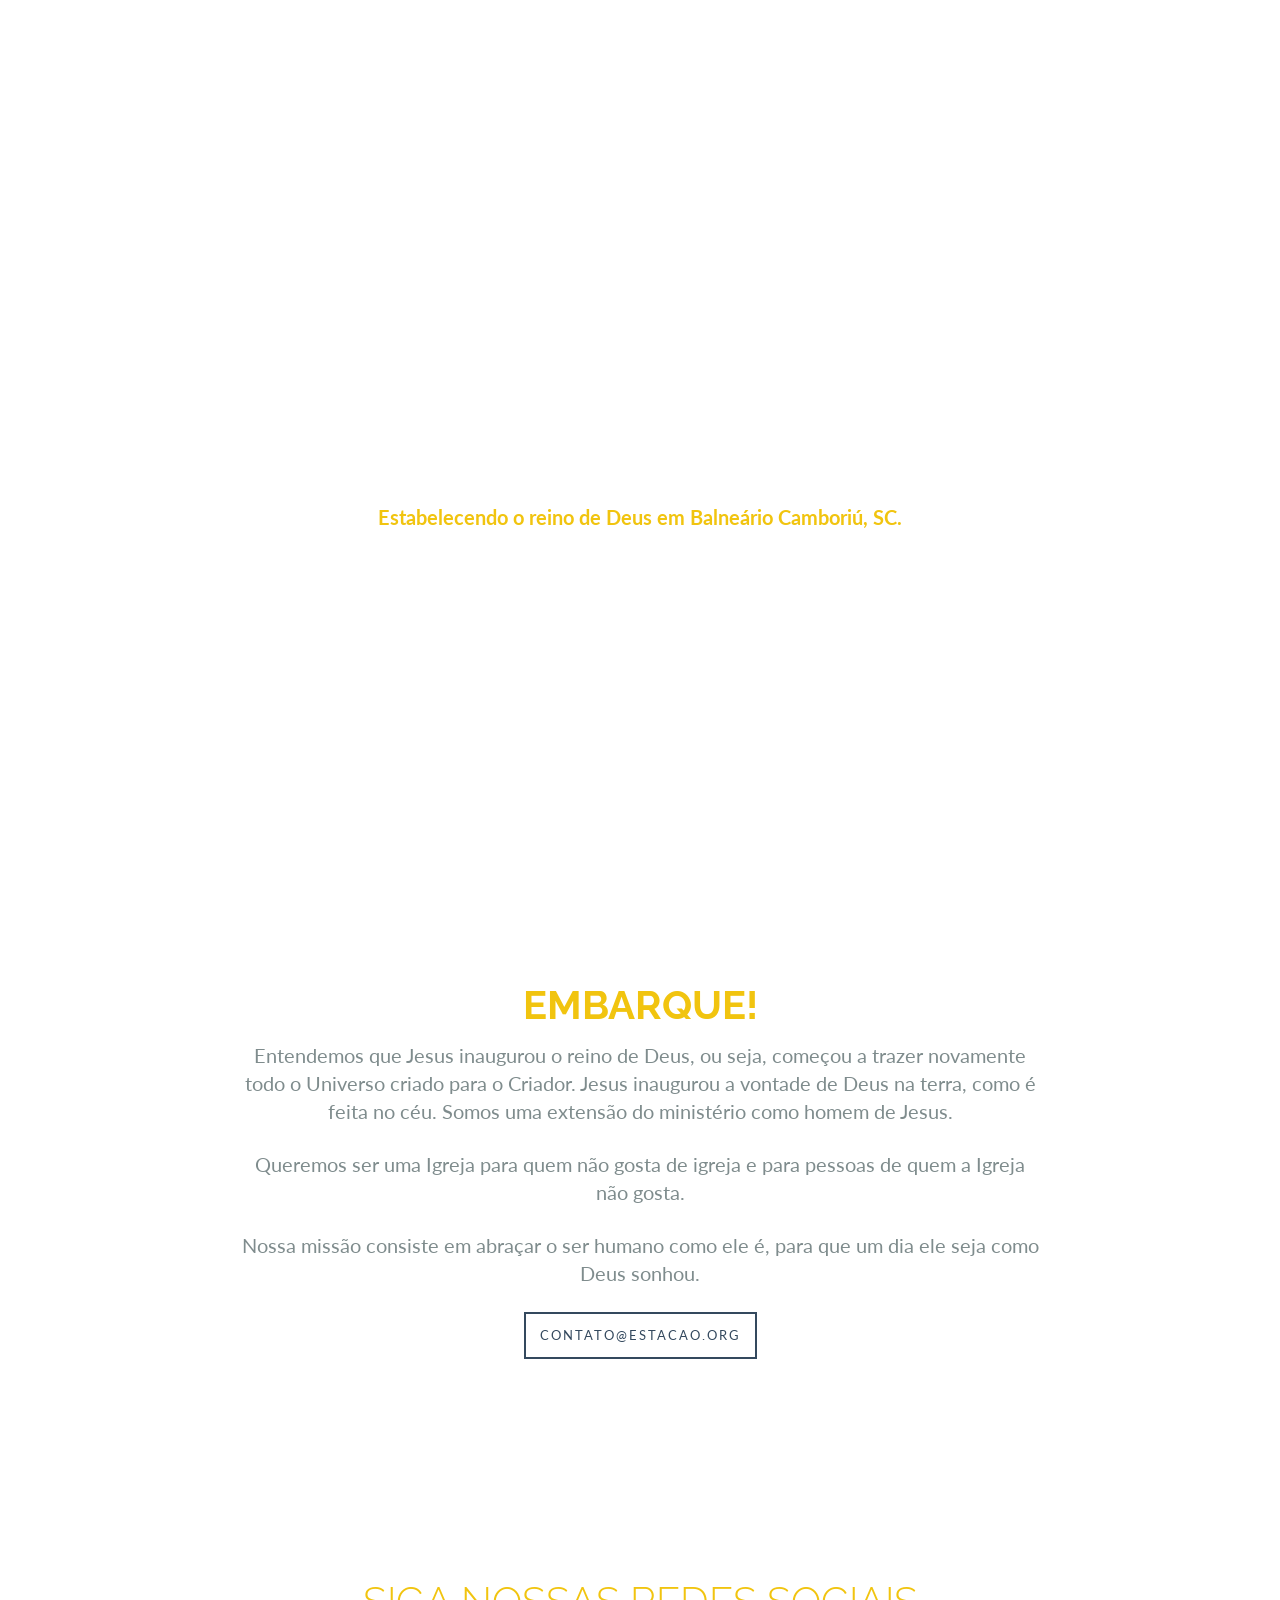
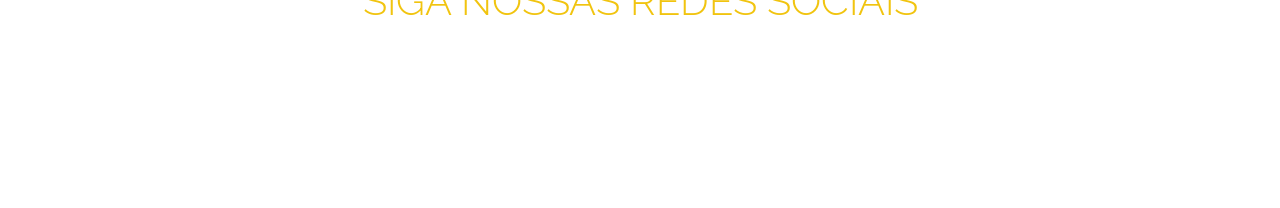
==== index.html @ 2dcd951d "Subindo o site que tem hoje" ====
<!DOCTYPE html>
<head>
    <meta charset="utf-8">
    <title>Estação Movimento Cristão</title>
    <meta name="author" content="Tihh Gonçalves, do Z.BRA Estúdio">
    <meta name="viewport" content="width=device-width, initial-scale=1, minimum-scale=1, maximum-scale=1">

 
    <link rel="stylesheet" href="css/normalize.css" media="all">
    <link rel="stylesheet" href="css/style.css" media="all">
    <link href='http://fonts.googleapis.com/css?family=Lato:300,400,700,900,300italic,400italic,700italic,900italic|Raleway:400,200,300,500,700,600,800,900' rel='stylesheet' type='text/css'>
    <link href="http://maxcdn.bootstrapcdn.com/font-awesome/4.2.0/css/font-awesome.min.css" rel="stylesheet">

    <script src="js/jquery-1.11.1.min.js"></script>
     <script src="js/device.min.js"></script> <!--OPTIONAL JQUERY PLUGIN-->
    <script src="js/jquery.mb.YTPlayer.js"></script>
    <script src="js/anchor.js"></script>
    <script src="js/custom.js"></script>
    
    <!-- favicon -->
    <link rel="icon" href="images/favicon/estacao_fav_16.png" sizes="16x16">
    <link rel="icon" href="images/favicon/estacao_fav_32.png" sizes="32x32">
    <link rel="icon" href="images/favicon/estacao_fav_48.png" sizes="48x48">
    <link rel="icon" href="images/favicon/estacao_fav_64.png" sizes="64x64">
    <link rel="icon" href="images/favicon/estacao_fav_128.png" sizes="128x128">
    <link rel="icon" href="images/favicon/estacao_fav_144.png" sizes="144x144">    
    
    
 <!--<meta name="robots" content="noindex,follow" />-->
</head>

<body>
    
    <section class="big-background">
        <a id="bgndVideo" class="player" data-property="{videoURL:'https://www.youtube.com/watch?v=hf0OmNTeUu4',containment:'body',autoPlay:true, mute:true, startAt:0, opacity:1}"></a>
        
        <div class="pattern"></div> 
            <div class="big-background-container">
            		<img src="images/logo.png" width="309" height="175" id="logo">
                    <!--<h1 class="big-background-title">YOUTUBE</h1>
                    <div class="divider"></div>-->
                    <h1 id="colorize">Estabelecendo o reino de Deus em Balneário Camboriú, SC.</h1>
                    <a href="#about" class="big-background-btn">Saiba mais</a>
            </div>                                                    
    </section>
    

   
    <div class="wrapper">

    <section class="about-section" id="about">
     
                <div class="about-section-container">
                    <h2 class="about-section-title">Embarque!</h2>
                    <p>Entendemos que Jesus inaugurou o reino de Deus, ou seja, começou a trazer novamente todo o Universo criado para o Criador. Jesus inaugurou a vontade de Deus na terra, como é feita no céu. Somos uma extensão do ministério como homem de Jesus.</p>
                    
                    <p>Queremos ser uma Igreja para quem não gosta de igreja e para pessoas de quem a Igreja não gosta.</p>
                    
                    <p>Nossa missão consiste em abraçar o ser humano como ele é, para que um dia ele seja como Deus sonhou.</p>
                    
                    
                    <a href="mailto:contato@estacao.org" title="Escreva pra gente!" target="_blank" class="about-section-btn">contato@estacao.org</a>
                </div>

    </section>
            

     <section class="small-background-section">
     <div class="pattern"></div>
                    <div class="small-background-container">
                        <h2 class="small-background-title"><span>Siga nossas Redes Sociais</span></h2>
                         <ul class="socials">
                        <li><a href="https://www.facebook.com/estacao.org" target="_blank"><i class="fa fa-facebook-square fa-3x"></i></a></li>
                        <li><a href="https://twitter.com/estacaoorg" target="_blank"><i class="fa fa-twitter-square fa-3x"></i></a></li>
                        <!--<li><a href="https://plus.google.com/+Designmodo" target="_blank"><i class="fa fa-google-plus-square fa-3x"></i></a></li>-->

                        </ul>
                    </div>
    </section>

</div>
    
</body>
</html>

<script>
  (function(i,s,o,g,r,a,m){i['GoogleAnalyticsObject']=r;i[r]=i[r]||function(){
  (i[r].q=i[r].q||[]).push(arguments)},i[r].l=1*new Date();a=s.createElement(o),
  m=s.getElementsByTagName(o)[0];a.async=1;a.src=g;m.parentNode.insertBefore(a,m)
  })(window,document,'script','//www.google-analytics.com/analytics.js','ga');

  ga('create', 'UA-50561333-1', 'auto');
  ga('send', 'pageview');

</script>
---- css/style.css ----
/*
Tutorial Name: Modernize Your Site: Building a YouTube Video Background 
Author: Samuel Dalusung
*/


/* GENERAL STYLES
================================================== */
html {
    height:100%
}

body {
    font:15px/23px 'Raleway',sans-serif;
    margin:0;
    padding:0;
    height:100%;
    width:100%;
    -webkit-font-smoothing:antialiased;
    -webkit-text-size-adjust:100%;
}


p {
    font-size:20px;
    line-height:140%;
    text-align:center;
	
	max-width: 800px;
	margin:25px auto;
}


ul li {
    display:inline-block;
    list-style:none;
    padding-right: 10px;
}

.wrapper {
    z-index:600;
    position:relative
}

.pattern {
    background-image:url(../images/pattern.png);
    background-repeat: repeat;
    background-attachment:scroll;
    width:100%;
    height:100%;
    position:absolute;
    top:0;
    left:0;
	
	min-height: 325px!important; /* um mínimo, pra aparecer */
}

.divider {
    background-image:url(../images/divider.png);
    display:block;
    width:300px;
    height:35px;
    margin:10px auto
}


#colorize {
    color:#f1c40f;
    font-family:'Lato',sans-serif;
    font-size:20px;
	padding: 25px 0;
}



/* BIG VIDEO BACKGROUND
================================================== */
.big-background {
    z-index:550;
    text-align:center;
    height:100%;
    min-height:100%;
    position:relative;
    overflow:hidden
}

.big-background .big-background-container {
    width:830px;
    max-width:100%;
    display:inline-block;
    position:absolute;
    top:50%;
    left:50%;
    -webkit-transform:translate(-50%,-50%);
    -moz-transform:translate(-50%,-50%);
    -ms-transform:translate(-50%,-50%);
    -o-transform:translate(-50%,-50%);
    transform:translate(-50%,-50%)
}

.big-background-title {
    font-family:'Raleway',sans-serif;
    font-size:78px;
    color:#fff;
    font-weight:300;
    text-transform:uppercase;
    text-align:center;
    margin-bottom:22px;
    padding-top:20px;
    display:inline-block;
    background-attachment:scroll;
    background-repeat:repeat-x;
    background-position:top center
}

a.big-background-btn {
    font-family:'Lato',sans-serif;
    font-size:11px;
    text-transform:uppercase;
    text-decoration:none;
    color:#fff;
    background:transparent;
    border:2px solid #fff;
    padding:10px 14px;
    cursor:pointer;
    letter-spacing:2px;
    text-align:center;
    display:inline-block;
    -webkit-transition:.4s background ease;
    -moz-transition:.4s background ease;
    -o-transition:.4s background ease;
    transition:.4s background ease;
}

.big-background-btn:hover {
    color:#fff;
    background:rgba(255,255,255,0.20)
}

.big-background-default-image {
    background:url(../images/sunset.jpg);
    background-repeat:no-repeat;
    background-position:center center;
    background-size:cover;
    width:100%;
    height:100%;
    z-index:0;
    backface-visibility:hidden
}



/* ABOUT SECTION
================================================== */
.about-section {
    font-family:'Lato',sans-serif;
    color:#7f8c8d;
    background:#fff;
    padding:60px 20px
}

.about-section-container {
    text-align:center;
    padding-bottom:50px
}

.about-section-title {
    font-family:'Raleway',sans-serif;
    font-size:40px;
    background:#fff;
    color:#f1c40f; /* #3d566e; */
    padding:0 35px;
    margin-bottom:22px;
    background-attachment:scroll;
    background-repeat:repeat-x;
    background-position:center center;
    text-transform:uppercase
}



a.about-section-btn {
    font-family:'Lato',sans-serif;
    font-size:13px;
    text-transform:uppercase;
    text-decoration:none;
    color:#34495e;
    background:transparent;
    border:2px solid #34495e;
    padding:10px 14px;
    cursor:pointer;
    letter-spacing:2px;
    text-align:center;
    display:inline-block;
    -webkit-transition:.4s background ease;
    -moz-transition:.4s background ease;
    -o-transition:.4s background ease;
    transition:.4s background ease;
}

.about-section-btn:hover {
    color:#fff;
    background: #34495e;
}



/* SMALL VIDEO BACKGROUND 
================================================== */
.small-background-section {
    font-family:'Raleway',sans-serif;
    padding:100px 0;
    position:relative;
    width:100%;
    overflow:hidden
}

.small-background-container {
    position:relative;
    text-align:center
}

.small-background-title {
    font-size:40px;
    color:#f1c40f;
    font-weight:300;
    z-index:10;
    display:inline-block;
    text-transform:uppercase;
    margin-bottom:20px;
    margin-top: 20px;
    position:relative;
    background-attachment:scroll;
    background-repeat:repeat-x;
    background-position:top center
}



/* SOCIALS
================================================== */
.socials a {
    color:#fff
}

.socials a:hover {
    color:#bdc3c7
}




/* MEDIA QUERIES
================================================== */

@media screen and (max-width: 768px) {
.about-section-title {
    line-height:1
}
}

@media screen and (max-width: 480px) {
.big-background-title {
    font-size:58px
}

.small-background-title {
    line-height:1
}

/*.player{ display: none;}  -> If you want to remove the video bg on a specific viewport w/o plugin*/
}

@media screen and (max-width: 360px) {
.big-background-title,#colorize {
    line-height:27px;
	padding: 5px 0;
}
}

@media screen and (max-width: 320px) {
.small-background-title {
    font-size:30px
}
}


#logo{
	max-width: 80%;
	height:auto;
}

@media screen and (max-height: 350px) {
	#logo{
	max-width: 50%!important;
	height:auto;
	}
}
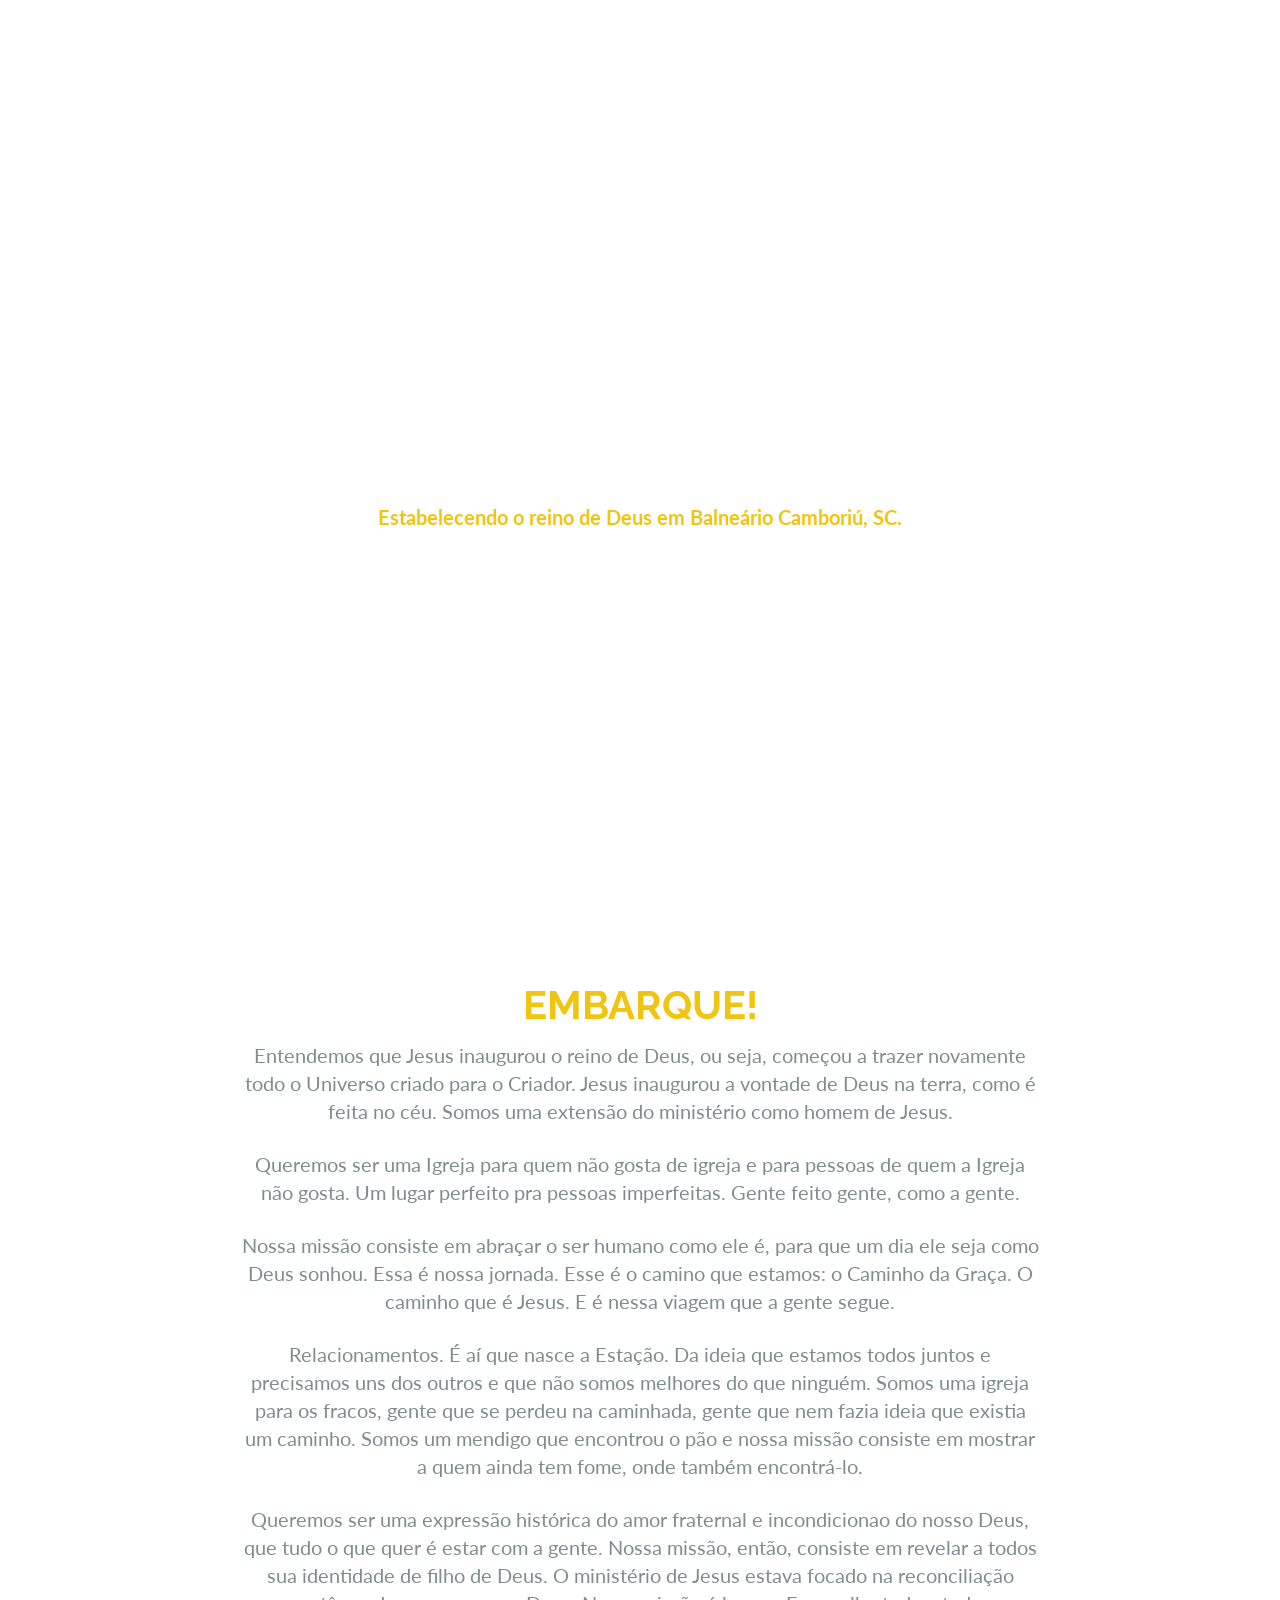
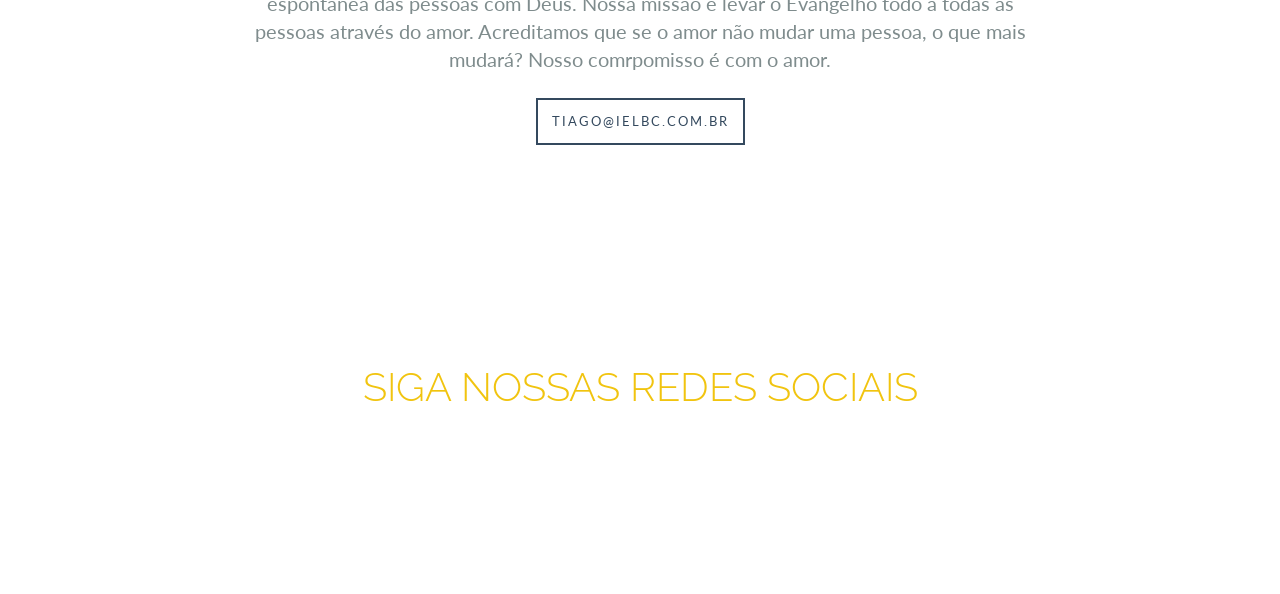
==== commit baa7e360: "Atualização na descrição" ====
--- a/index.html
+++ b/index.html
@@ -54,12 +54,25 @@
                     <h2 class="about-section-title">Embarque!</h2>
                     <p>Entendemos que Jesus inaugurou o reino de Deus, ou seja, começou a trazer novamente todo o Universo criado para o Criador. Jesus inaugurou a vontade de Deus na terra, como é feita no céu. Somos uma extensão do ministério como homem de Jesus.</p>
                     
-                    <p>Queremos ser uma Igreja para quem não gosta de igreja e para pessoas de quem a Igreja não gosta.</p>
+                    <p>Queremos ser uma Igreja para quem não gosta de igreja e para pessoas de quem a Igreja não gosta.
+                        Um lugar perfeito pra pessoas imperfeitas. Gente feito gente, como a gente.</p>
+
                     
-                    <p>Nossa missão consiste em abraçar o ser humano como ele é, para que um dia ele seja como Deus sonhou.</p>
-                    
-                    
-                    <a href="mailto:contato@estacao.org" title="Escreva pra gente!" target="_blank" class="about-section-btn">contato@estacao.org</a>
+                    <p>Nossa missão consiste em abraçar o ser humano como ele é, para que um dia ele seja como Deus sonhou.
+                        Essa é nossa jornada. Esse é o camino que estamos: o Caminho da Graça. O caminho que é Jesus. E é nessa viagem que a gente segue.</p>
+
+                    <p>Relacionamentos. É aí que nasce a Estação. Da ideia que estamos todos juntos e precisamos uns dos outros e que não somos melhores do que ninguém.
+
+                        Somos uma igreja para os fracos, gente que se perdeu na caminhada, gente que nem fazia ideia que existia um caminho.
+                        Somos um mendigo que encontrou o pão e nossa missão consiste em mostrar a quem ainda tem fome, onde também encontrá-lo.</p>
+                    <p>Queremos ser uma expressão histórica do amor fraternal e incondicionao do nosso Deus, que tudo o que quer é estar com a gente.
+                    Nossa missão, então, consiste em revelar a todos sua identidade de filho de Deus.
+                        O ministério de Jesus estava focado na reconciliação espontânea das pessoas com Deus. Nossa missão é levar o Evangelho todo a todas as pessoas através do amor.
+                    Acreditamos que se o amor não mudar uma pessoa, o que mais mudará? Nosso comrpomisso é com o amor.</p>
+
+
+
+                    <a href="mailto:tiago@ielbc.com.br" title="Escreva pra gente!" target="_blank" class="about-section-btn">tiago@ielbc.com.br</a>
                 </div>
 
     </section>
@@ -70,8 +83,8 @@
                     <div class="small-background-container">
                         <h2 class="small-background-title"><span>Siga nossas Redes Sociais</span></h2>
                          <ul class="socials">
-                        <li><a href="https://www.facebook.com/estacao.org" target="_blank"><i class="fa fa-facebook-square fa-3x"></i></a></li>
-                        <li><a href="https://twitter.com/estacaoorg" target="_blank"><i class="fa fa-twitter-square fa-3x"></i></a></li>
+                        <li><a href="https://www.facebook.com/IELBC" target="_blank"><i class="fa fa-facebook-square fa-3x"></i></a></li>
+                        <li><a href="https://www.youtube.com/channel/UCMm7xbsbjDExoxNG9f-enCg" target="_blank"><i class="fa fa-youtube-square fa-3x"></i></a></li>
                         <!--<li><a href="https://plus.google.com/+Designmodo" target="_blank"><i class="fa fa-google-plus-square fa-3x"></i></a></li>-->
 
                         </ul>
@@ -83,13 +96,14 @@
 </body>
 </html>
 
+<!-- Google Analitcys estacao.ielbc.com.br -->
 <script>
-  (function(i,s,o,g,r,a,m){i['GoogleAnalyticsObject']=r;i[r]=i[r]||function(){
-  (i[r].q=i[r].q||[]).push(arguments)},i[r].l=1*new Date();a=s.createElement(o),
-  m=s.getElementsByTagName(o)[0];a.async=1;a.src=g;m.parentNode.insertBefore(a,m)
-  })(window,document,'script','//www.google-analytics.com/analytics.js','ga');
+    (function(i,s,o,g,r,a,m){i['GoogleAnalyticsObject']=r;i[r]=i[r]||function(){
+                (i[r].q=i[r].q||[]).push(arguments)},i[r].l=1*new Date();a=s.createElement(o),
+            m=s.getElementsByTagName(o)[0];a.async=1;a.src=g;m.parentNode.insertBefore(a,m)
+    })(window,document,'script','https://www.google-analytics.com/analytics.js','ga');
 
-  ga('create', 'UA-50561333-1', 'auto');
-  ga('send', 'pageview');
+    ga('create', 'UA-50561333-1', 'auto');
+    ga('send', 'pageview');
 
-</script>+</script>
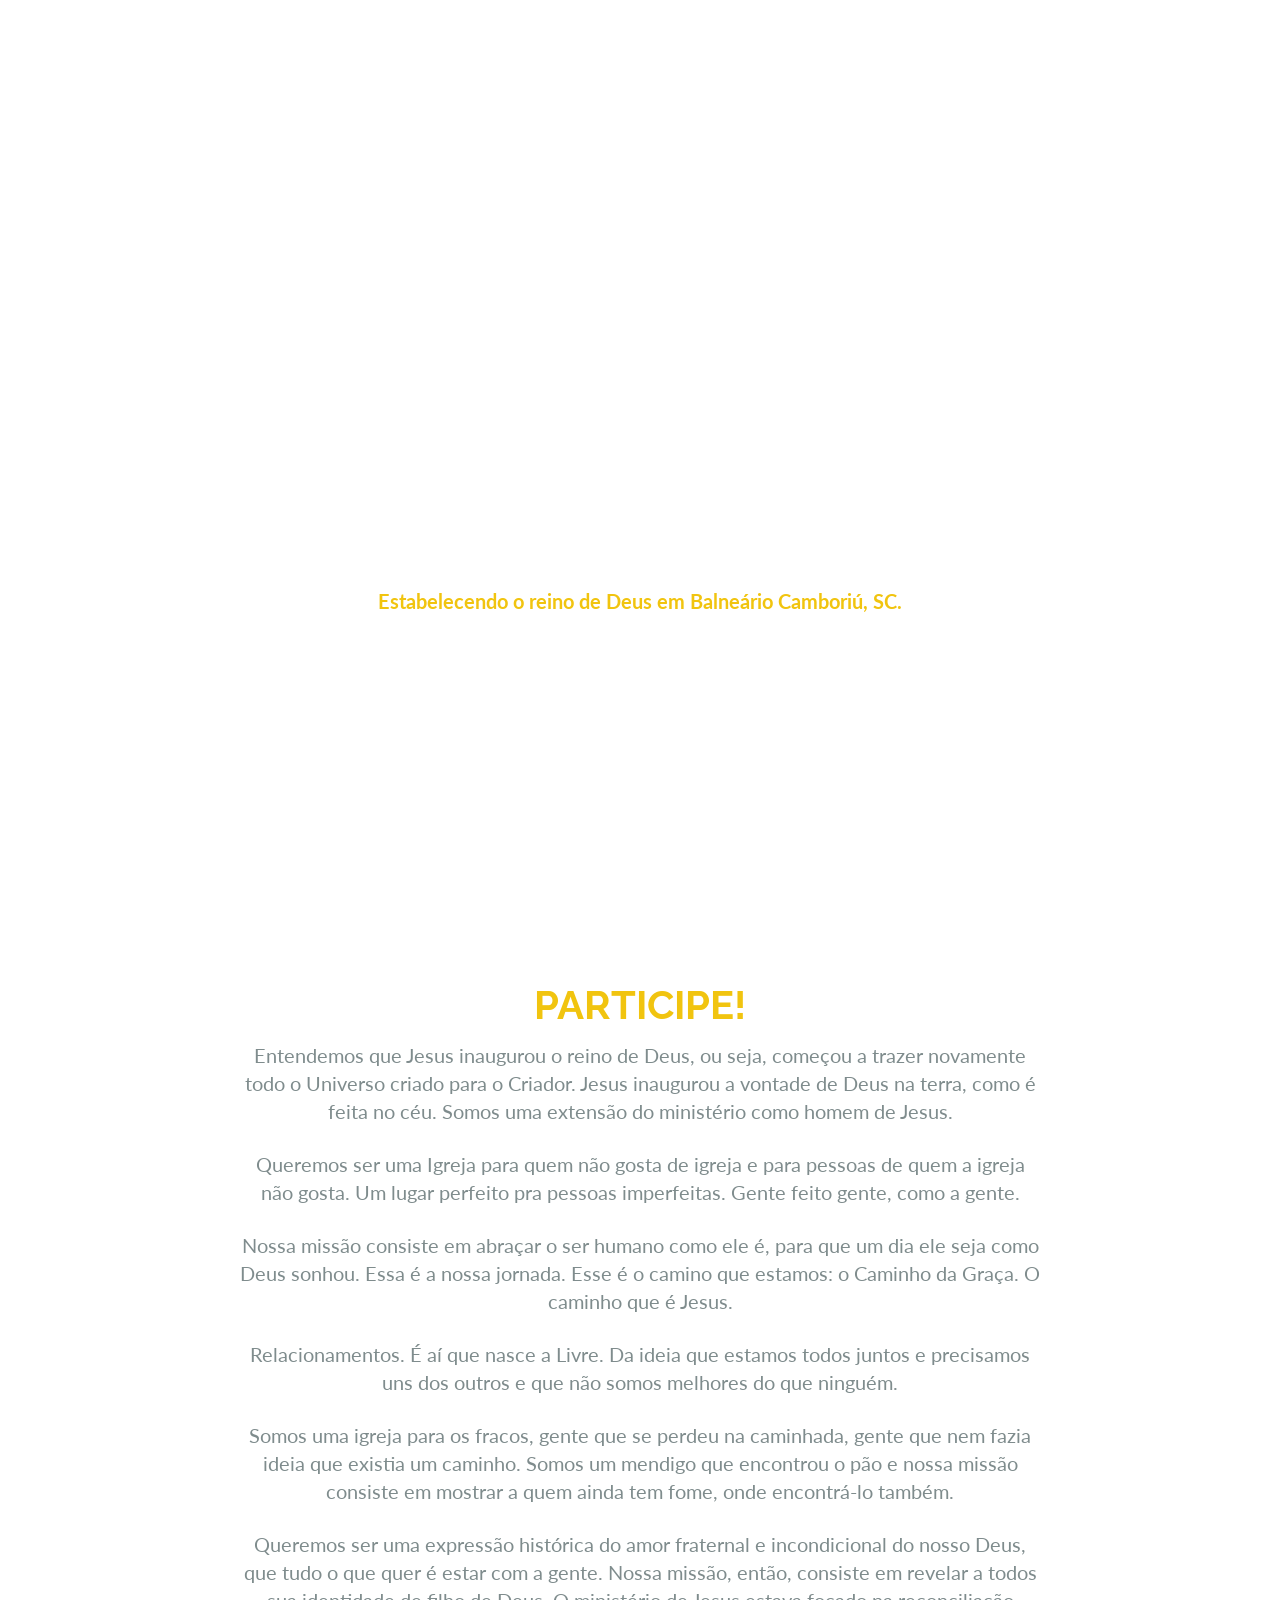
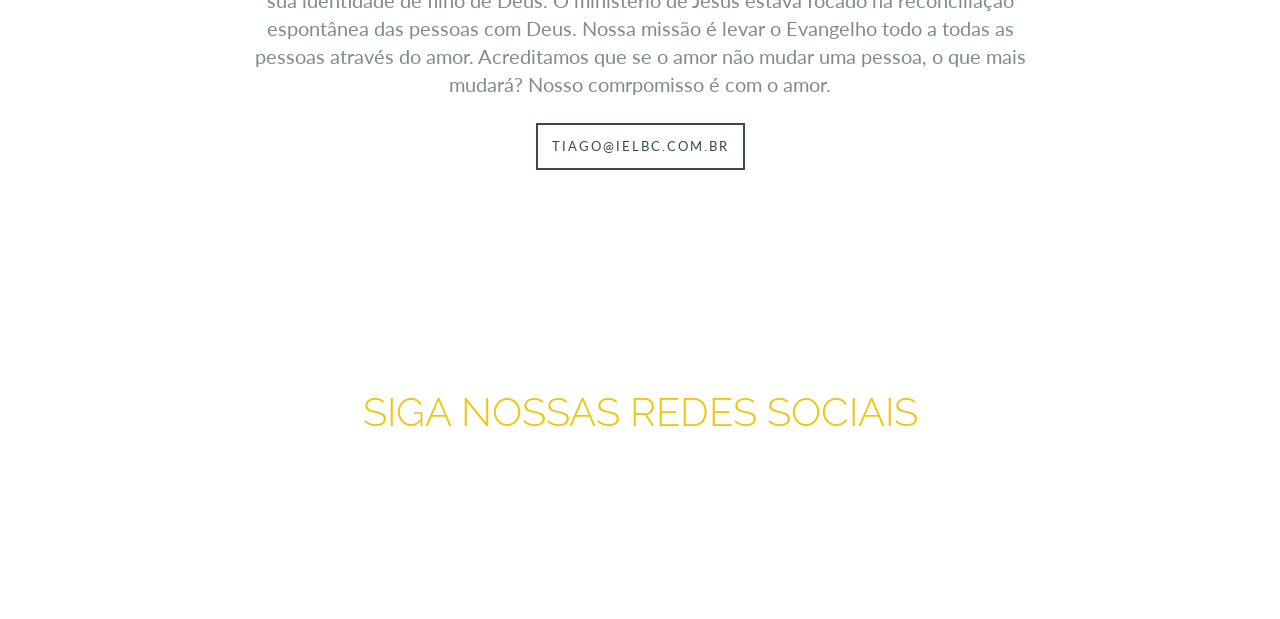
==== commit c35f61b1: "Mudando de Estação -> Livre" ====
--- a/index.html
+++ b/index.html
@@ -51,21 +51,21 @@
     <section class="about-section" id="about">
      
                 <div class="about-section-container">
-                    <h2 class="about-section-title">Embarque!</h2>
+                    <h2 class="about-section-title">Participe!</h2>
                     <p>Entendemos que Jesus inaugurou o reino de Deus, ou seja, começou a trazer novamente todo o Universo criado para o Criador. Jesus inaugurou a vontade de Deus na terra, como é feita no céu. Somos uma extensão do ministério como homem de Jesus.</p>
                     
-                    <p>Queremos ser uma Igreja para quem não gosta de igreja e para pessoas de quem a Igreja não gosta.
+                    <p>Queremos ser uma Igreja para quem não gosta de igreja e para pessoas de quem a igreja não gosta.
                         Um lugar perfeito pra pessoas imperfeitas. Gente feito gente, como a gente.</p>
 
                     
                     <p>Nossa missão consiste em abraçar o ser humano como ele é, para que um dia ele seja como Deus sonhou.
-                        Essa é nossa jornada. Esse é o camino que estamos: o Caminho da Graça. O caminho que é Jesus. E é nessa viagem que a gente segue.</p>
+                        Essa é a nossa jornada. Esse é o camino que estamos: o Caminho da Graça. O caminho que é Jesus.</p>
 
-                    <p>Relacionamentos. É aí que nasce a Estação. Da ideia que estamos todos juntos e precisamos uns dos outros e que não somos melhores do que ninguém.
+                    <p>Relacionamentos. É aí que nasce a Livre. Da ideia que estamos todos juntos e precisamos uns dos outros e que não somos melhores do que ninguém.</p>
 
-                        Somos uma igreja para os fracos, gente que se perdeu na caminhada, gente que nem fazia ideia que existia um caminho.
-                        Somos um mendigo que encontrou o pão e nossa missão consiste em mostrar a quem ainda tem fome, onde também encontrá-lo.</p>
-                    <p>Queremos ser uma expressão histórica do amor fraternal e incondicionao do nosso Deus, que tudo o que quer é estar com a gente.
+                        <p>Somos uma igreja para os fracos, gente que se perdeu na caminhada, gente que nem fazia ideia que existia um caminho.
+                        Somos um mendigo que encontrou o pão e nossa missão consiste em mostrar a quem ainda tem fome, onde encontrá-lo também.</p>
+                    <p>Queremos ser uma expressão histórica do amor fraternal e incondicional do nosso Deus, que tudo o que quer é estar com a gente.
                     Nossa missão, então, consiste em revelar a todos sua identidade de filho de Deus.
                         O ministério de Jesus estava focado na reconciliação espontânea das pessoas com Deus. Nossa missão é levar o Evangelho todo a todas as pessoas através do amor.
                     Acreditamos que se o amor não mudar uma pessoa, o que mais mudará? Nosso comrpomisso é com o amor.</p>
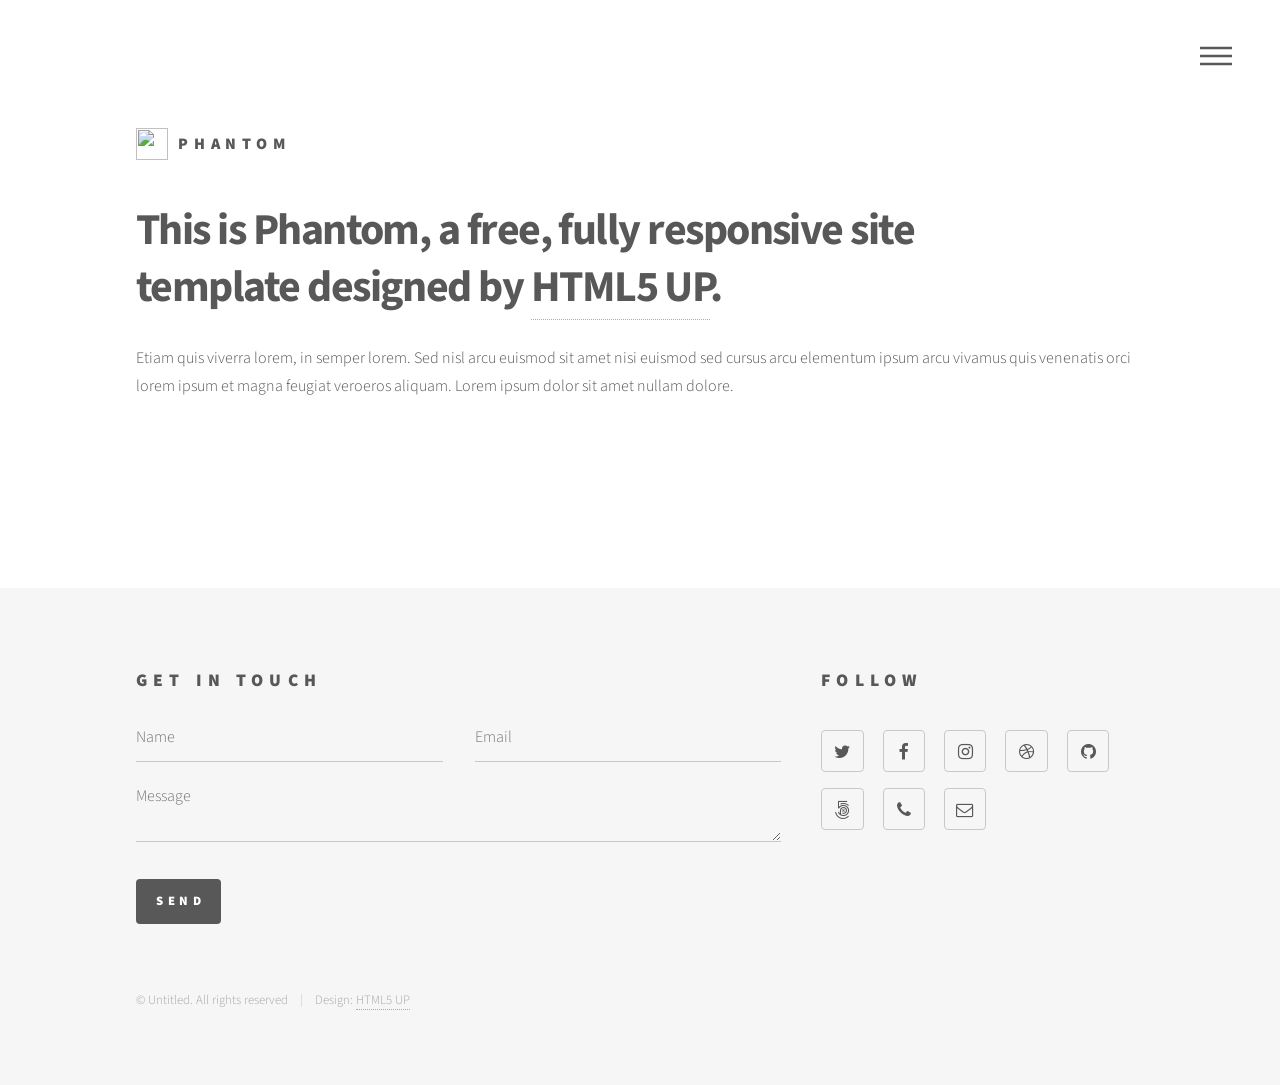
==== commit f397736a: "Template sem alterações" ====
--- a/index.html
+++ b/index.html
@@ -1,109 +1,246 @@
-<!DOCTYPE html>
-<head>
-    <meta charset="utf-8">
-    <title>Estação Movimento Cristão</title>
-    <meta name="author" content="Tihh Gonçalves, do Z.BRA Estúdio">
-    <meta name="viewport" content="width=device-width, initial-scale=1, minimum-scale=1, maximum-scale=1">
-
- 
-    <link rel="stylesheet" href="css/normalize.css" media="all">
-    <link rel="stylesheet" href="css/style.css" media="all">
-    <link href='http://fonts.googleapis.com/css?family=Lato:300,400,700,900,300italic,400italic,700italic,900italic|Raleway:400,200,300,500,700,600,800,900' rel='stylesheet' type='text/css'>
-    <link href="http://maxcdn.bootstrapcdn.com/font-awesome/4.2.0/css/font-awesome.min.css" rel="stylesheet">
-
-    <script src="js/jquery-1.11.1.min.js"></script>
-     <script src="js/device.min.js"></script> <!--OPTIONAL JQUERY PLUGIN-->
-    <script src="js/jquery.mb.YTPlayer.js"></script>
-    <script src="js/anchor.js"></script>
-    <script src="js/custom.js"></script>
-    
-    <!-- favicon -->
-    <link rel="icon" href="images/favicon/estacao_fav_16.png" sizes="16x16">
-    <link rel="icon" href="images/favicon/estacao_fav_32.png" sizes="32x32">
-    <link rel="icon" href="images/favicon/estacao_fav_48.png" sizes="48x48">
-    <link rel="icon" href="images/favicon/estacao_fav_64.png" sizes="64x64">
-    <link rel="icon" href="images/favicon/estacao_fav_128.png" sizes="128x128">
-    <link rel="icon" href="images/favicon/estacao_fav_144.png" sizes="144x144">    
-    
-    
- <!--<meta name="robots" content="noindex,follow" />-->
-</head>
-
-<body>
-    
-    <section class="big-background">
-        <a id="bgndVideo" class="player" data-property="{videoURL:'https://www.youtube.com/watch?v=hf0OmNTeUu4',containment:'body',autoPlay:true, mute:true, startAt:0, opacity:1}"></a>
-        
-        <div class="pattern"></div> 
-            <div class="big-background-container">
-            		<img src="images/logo.png" width="309" height="175" id="logo">
-                    <!--<h1 class="big-background-title">YOUTUBE</h1>
-                    <div class="divider"></div>-->
-                    <h1 id="colorize">Estabelecendo o reino de Deus em Balneário Camboriú, SC.</h1>
-                    <a href="#about" class="big-background-btn">Saiba mais</a>
-            </div>                                                    
-    </section>
-    
-
-   
-    <div class="wrapper">
-
-    <section class="about-section" id="about">
-     
-                <div class="about-section-container">
-                    <h2 class="about-section-title">Participe!</h2>
-                    <p>Entendemos que Jesus inaugurou o reino de Deus, ou seja, começou a trazer novamente todo o Universo criado para o Criador. Jesus inaugurou a vontade de Deus na terra, como é feita no céu. Somos uma extensão do ministério como homem de Jesus.</p>
-                    
-                    <p>Queremos ser uma Igreja para quem não gosta de igreja e para pessoas de quem a igreja não gosta.
-                        Um lugar perfeito pra pessoas imperfeitas. Gente feito gente, como a gente.</p>
-
-                    
-                    <p>Nossa missão consiste em abraçar o ser humano como ele é, para que um dia ele seja como Deus sonhou.
-                        Essa é a nossa jornada. Esse é o camino que estamos: o Caminho da Graça. O caminho que é Jesus.</p>
-
-                    <p>Relacionamentos. É aí que nasce a Livre. Da ideia que estamos todos juntos e precisamos uns dos outros e que não somos melhores do que ninguém.</p>
-
-                        <p>Somos uma igreja para os fracos, gente que se perdeu na caminhada, gente que nem fazia ideia que existia um caminho.
-                        Somos um mendigo que encontrou o pão e nossa missão consiste em mostrar a quem ainda tem fome, onde encontrá-lo também.</p>
-                    <p>Queremos ser uma expressão histórica do amor fraternal e incondicional do nosso Deus, que tudo o que quer é estar com a gente.
-                    Nossa missão, então, consiste em revelar a todos sua identidade de filho de Deus.
-                        O ministério de Jesus estava focado na reconciliação espontânea das pessoas com Deus. Nossa missão é levar o Evangelho todo a todas as pessoas através do amor.
-                    Acreditamos que se o amor não mudar uma pessoa, o que mais mudará? Nosso comrpomisso é com o amor.</p>
-
-
-
-                    <a href="mailto:tiago@ielbc.com.br" title="Escreva pra gente!" target="_blank" class="about-section-btn">tiago@ielbc.com.br</a>
-                </div>
-
-    </section>
-            
-
-     <section class="small-background-section">
-     <div class="pattern"></div>
-                    <div class="small-background-container">
-                        <h2 class="small-background-title"><span>Siga nossas Redes Sociais</span></h2>
-                         <ul class="socials">
-                        <li><a href="https://www.facebook.com/IELBC" target="_blank"><i class="fa fa-facebook-square fa-3x"></i></a></li>
-                        <li><a href="https://www.youtube.com/channel/UCMm7xbsbjDExoxNG9f-enCg" target="_blank"><i class="fa fa-youtube-square fa-3x"></i></a></li>
-                        <!--<li><a href="https://plus.google.com/+Designmodo" target="_blank"><i class="fa fa-google-plus-square fa-3x"></i></a></li>-->
-
-                        </ul>
-                    </div>
-    </section>
-
-</div>
-    
-</body>
-</html>
-
-<!-- Google Analitcys estacao.ielbc.com.br -->
-<script>
-    (function(i,s,o,g,r,a,m){i['GoogleAnalyticsObject']=r;i[r]=i[r]||function(){
-                (i[r].q=i[r].q||[]).push(arguments)},i[r].l=1*new Date();a=s.createElement(o),
-            m=s.getElementsByTagName(o)[0];a.async=1;a.src=g;m.parentNode.insertBefore(a,m)
-    })(window,document,'script','https://www.google-analytics.com/analytics.js','ga');
-
-    ga('create', 'UA-50561333-1', 'auto');
-    ga('send', 'pageview');
-
-</script>
+<!DOCTYPE HTML>
+<!--
+	Phantom by HTML5 UP
+	html5up.net | @ajlkn
+	Free for personal and commercial use under the CCA 3.0 license (html5up.net/license)
+-->
+<html>
+	<head>
+		<title>Phantom by HTML5 UP</title>
+		<meta charset="utf-8" />
+		<meta name="viewport" content="width=device-width, initial-scale=1" />
+		<!--[if lte IE 8]><script src="assets/js/ie/html5shiv.js"></script><![endif]-->
+		<link rel="stylesheet" href="assets/css/main.css" />
+		<!--[if lte IE 9]><link rel="stylesheet" href="assets/css/ie9.css" /><![endif]-->
+		<!--[if lte IE 8]><link rel="stylesheet" href="assets/css/ie8.css" /><![endif]-->
+	</head>
+	<body>
+		<!-- Wrapper -->
+			<div id="wrapper">
+
+				<!-- Header -->
+					<header id="header">
+						<div class="inner">
+
+							<!-- Logo -->
+								<a href="index.html" class="logo">
+									<span class="symbol"><img src="images/logo.svg" alt="" /></span><span class="title">Phantom</span>
+								</a>
+
+							<!-- Nav -->
+								<nav>
+									<ul>
+										<li><a href="#menu">Menu</a></li>
+									</ul>
+								</nav>
+
+						</div>
+					</header>
+
+				<!-- Menu -->
+					<nav id="menu">
+						<h2>Menu</h2>
+						<ul>
+							<li><a href="index.html">Home</a></li>
+							<li><a href="generic.html">Ipsum veroeros</a></li>
+							<li><a href="generic.html">Tempus etiam</a></li>
+							<li><a href="generic.html">Consequat dolor</a></li>
+							<li><a href="elements.html">Elements</a></li>
+						</ul>
+					</nav>
+
+				<!-- Main -->
+					<div id="main">
+						<div class="inner">
+							<header>
+								<h1>This is Phantom, a free, fully responsive site<br />
+								template designed by <a href="http://html5up.net">HTML5 UP</a>.</h1>
+								<p>Etiam quis viverra lorem, in semper lorem. Sed nisl arcu euismod sit amet nisi euismod sed cursus arcu elementum ipsum arcu vivamus quis venenatis orci lorem ipsum et magna feugiat veroeros aliquam. Lorem ipsum dolor sit amet nullam dolore.</p>
+							</header>
+							<section class="tiles">
+								<article class="style1">
+									<span class="image">
+										<img src="images/pic01.jpg" alt="" />
+									</span>
+									<a href="generic.html">
+										<h2>Magna</h2>
+										<div class="content">
+											<p>Sed nisl arcu euismod sit amet nisi lorem etiam dolor veroeros et feugiat.</p>
+										</div>
+									</a>
+								</article>
+								<article class="style2">
+									<span class="image">
+										<img src="images/pic02.jpg" alt="" />
+									</span>
+									<a href="generic.html">
+										<h2>Lorem</h2>
+										<div class="content">
+											<p>Sed nisl arcu euismod sit amet nisi lorem etiam dolor veroeros et feugiat.</p>
+										</div>
+									</a>
+								</article>
+								<article class="style3">
+									<span class="image">
+										<img src="images/pic03.jpg" alt="" />
+									</span>
+									<a href="generic.html">
+										<h2>Feugiat</h2>
+										<div class="content">
+											<p>Sed nisl arcu euismod sit amet nisi lorem etiam dolor veroeros et feugiat.</p>
+										</div>
+									</a>
+								</article>
+								<article class="style4">
+									<span class="image">
+										<img src="images/pic04.jpg" alt="" />
+									</span>
+									<a href="generic.html">
+										<h2>Tempus</h2>
+										<div class="content">
+											<p>Sed nisl arcu euismod sit amet nisi lorem etiam dolor veroeros et feugiat.</p>
+										</div>
+									</a>
+								</article>
+								<article class="style5">
+									<span class="image">
+										<img src="images/pic05.jpg" alt="" />
+									</span>
+									<a href="generic.html">
+										<h2>Aliquam</h2>
+										<div class="content">
+											<p>Sed nisl arcu euismod sit amet nisi lorem etiam dolor veroeros et feugiat.</p>
+										</div>
+									</a>
+								</article>
+								<article class="style6">
+									<span class="image">
+										<img src="images/pic06.jpg" alt="" />
+									</span>
+									<a href="generic.html">
+										<h2>Veroeros</h2>
+										<div class="content">
+											<p>Sed nisl arcu euismod sit amet nisi lorem etiam dolor veroeros et feugiat.</p>
+										</div>
+									</a>
+								</article>
+								<article class="style2">
+									<span class="image">
+										<img src="images/pic07.jpg" alt="" />
+									</span>
+									<a href="generic.html">
+										<h2>Ipsum</h2>
+										<div class="content">
+											<p>Sed nisl arcu euismod sit amet nisi lorem etiam dolor veroeros et feugiat.</p>
+										</div>
+									</a>
+								</article>
+								<article class="style3">
+									<span class="image">
+										<img src="images/pic08.jpg" alt="" />
+									</span>
+									<a href="generic.html">
+										<h2>Dolor</h2>
+										<div class="content">
+											<p>Sed nisl arcu euismod sit amet nisi lorem etiam dolor veroeros et feugiat.</p>
+										</div>
+									</a>
+								</article>
+								<article class="style1">
+									<span class="image">
+										<img src="images/pic09.jpg" alt="" />
+									</span>
+									<a href="generic.html">
+										<h2>Nullam</h2>
+										<div class="content">
+											<p>Sed nisl arcu euismod sit amet nisi lorem etiam dolor veroeros et feugiat.</p>
+										</div>
+									</a>
+								</article>
+								<article class="style5">
+									<span class="image">
+										<img src="images/pic10.jpg" alt="" />
+									</span>
+									<a href="generic.html">
+										<h2>Ultricies</h2>
+										<div class="content">
+											<p>Sed nisl arcu euismod sit amet nisi lorem etiam dolor veroeros et feugiat.</p>
+										</div>
+									</a>
+								</article>
+								<article class="style6">
+									<span class="image">
+										<img src="images/pic11.jpg" alt="" />
+									</span>
+									<a href="generic.html">
+										<h2>Dictum</h2>
+										<div class="content">
+											<p>Sed nisl arcu euismod sit amet nisi lorem etiam dolor veroeros et feugiat.</p>
+										</div>
+									</a>
+								</article>
+								<article class="style4">
+									<span class="image">
+										<img src="images/pic12.jpg" alt="" />
+									</span>
+									<a href="generic.html">
+										<h2>Pretium</h2>
+										<div class="content">
+											<p>Sed nisl arcu euismod sit amet nisi lorem etiam dolor veroeros et feugiat.</p>
+										</div>
+									</a>
+								</article>
+							</section>
+						</div>
+					</div>
+
+				<!-- Footer -->
+					<footer id="footer">
+						<div class="inner">
+							<section>
+								<h2>Get in touch</h2>
+								<form method="post" action="#">
+									<div class="field half first">
+										<input type="text" name="name" id="name" placeholder="Name" />
+									</div>
+									<div class="field half">
+										<input type="email" name="email" id="email" placeholder="Email" />
+									</div>
+									<div class="field">
+										<textarea name="message" id="message" placeholder="Message"></textarea>
+									</div>
+									<ul class="actions">
+										<li><input type="submit" value="Send" class="special" /></li>
+									</ul>
+								</form>
+							</section>
+							<section>
+								<h2>Follow</h2>
+								<ul class="icons">
+									<li><a href="#" class="icon style2 fa-twitter"><span class="label">Twitter</span></a></li>
+									<li><a href="#" class="icon style2 fa-facebook"><span class="label">Facebook</span></a></li>
+									<li><a href="#" class="icon style2 fa-instagram"><span class="label">Instagram</span></a></li>
+									<li><a href="#" class="icon style2 fa-dribbble"><span class="label">Dribbble</span></a></li>
+									<li><a href="#" class="icon style2 fa-github"><span class="label">GitHub</span></a></li>
+									<li><a href="#" class="icon style2 fa-500px"><span class="label">500px</span></a></li>
+									<li><a href="#" class="icon style2 fa-phone"><span class="label">Phone</span></a></li>
+									<li><a href="#" class="icon style2 fa-envelope-o"><span class="label">Email</span></a></li>
+								</ul>
+							</section>
+							<ul class="copyright">
+								<li>&copy; Untitled. All rights reserved</li><li>Design: <a href="http://html5up.net">HTML5 UP</a></li>
+							</ul>
+						</div>
+					</footer>
+
+			</div>
+
+		<!-- Scripts -->
+			<script src="assets/js/jquery.min.js"></script>
+			<script src="assets/js/skel.min.js"></script>
+			<script src="assets/js/util.js"></script>
+			<!--[if lte IE 8]><script src="assets/js/ie/respond.min.js"></script><![endif]-->
+			<script src="assets/js/main.js"></script>
+
+	</body>
+</html>
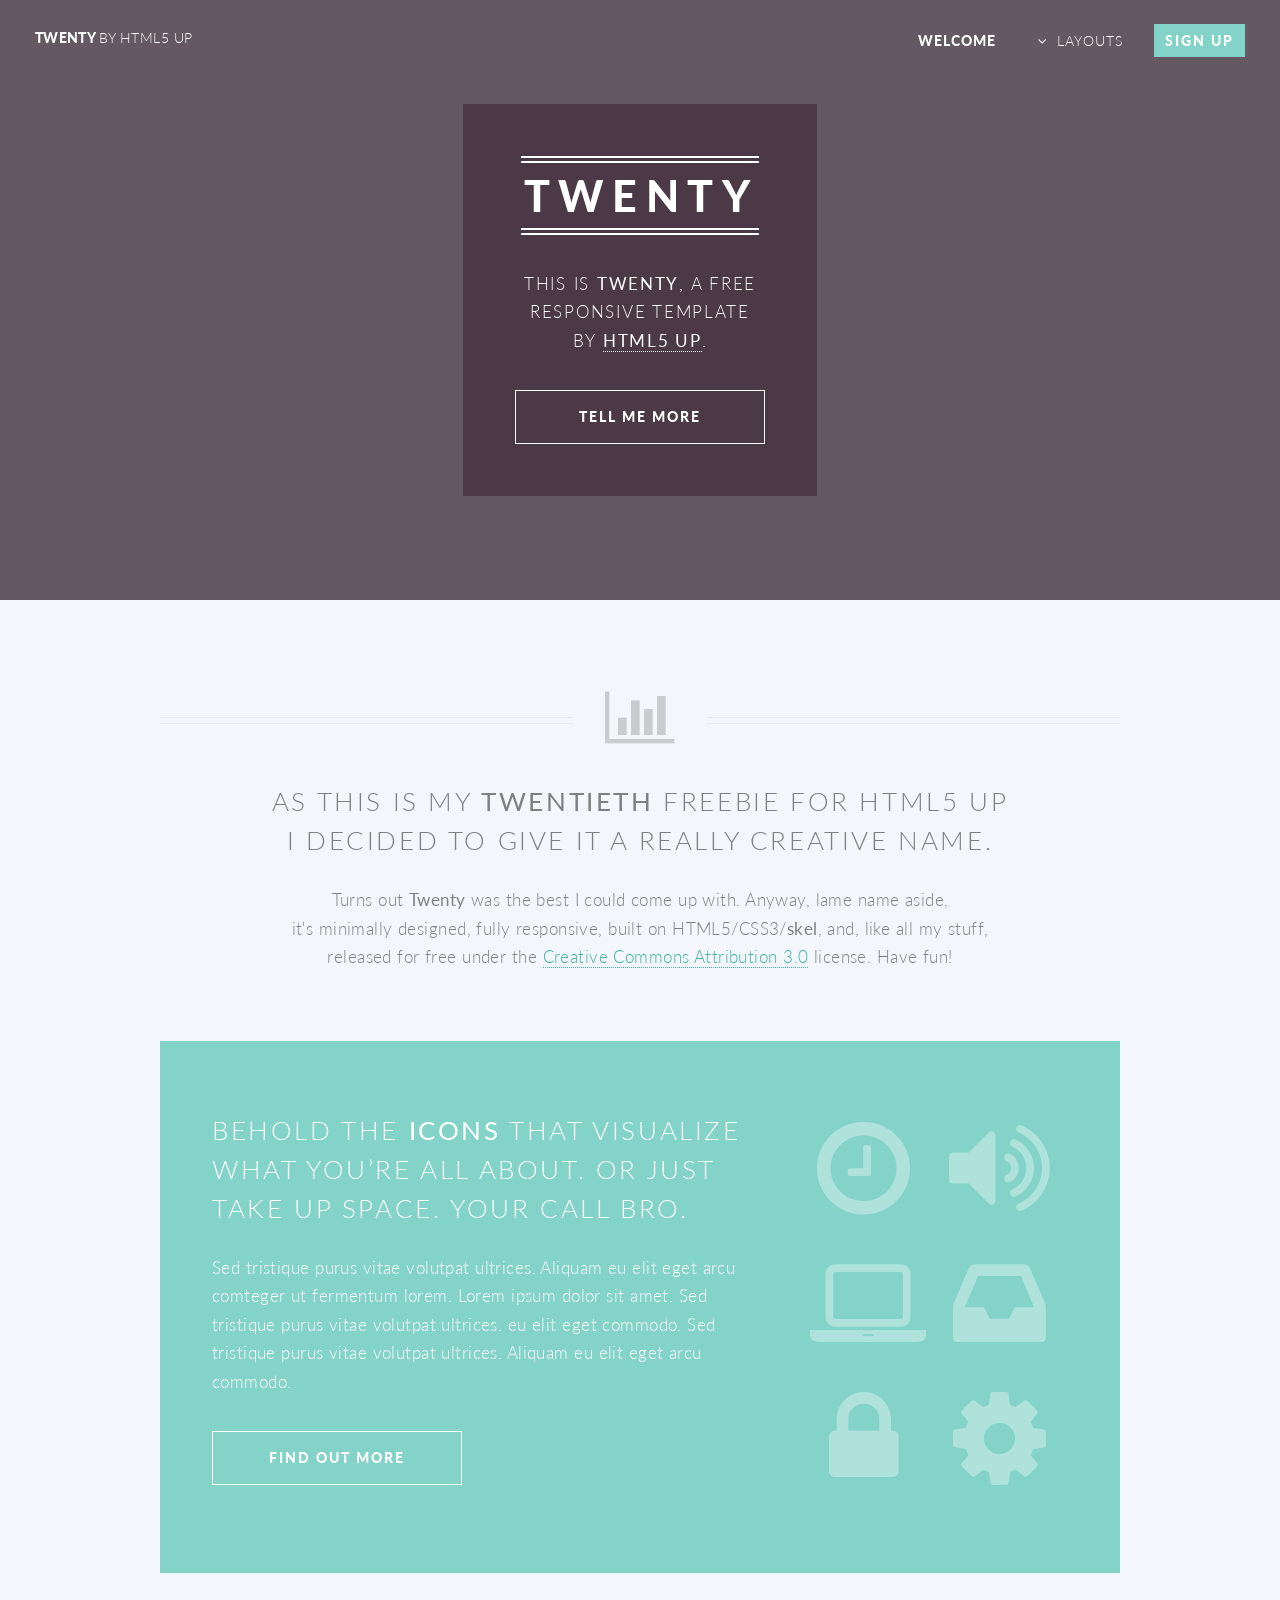
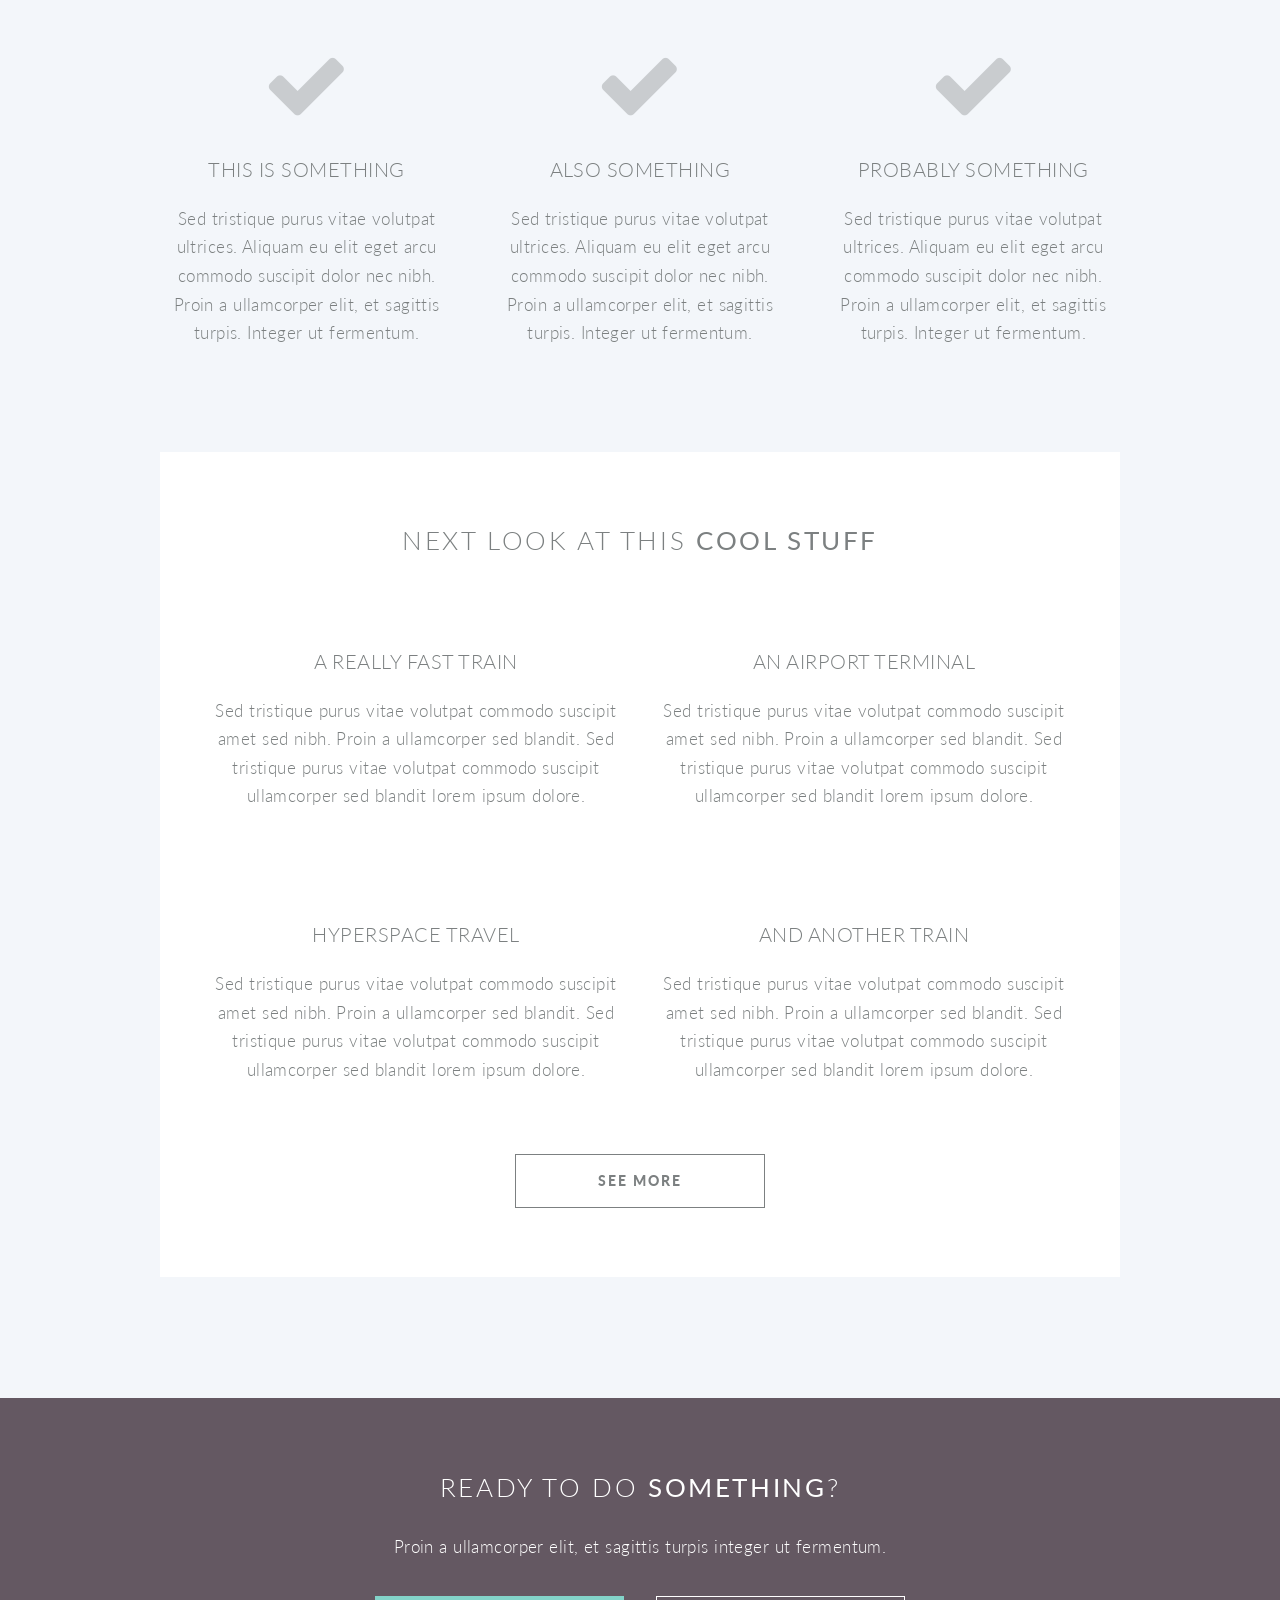
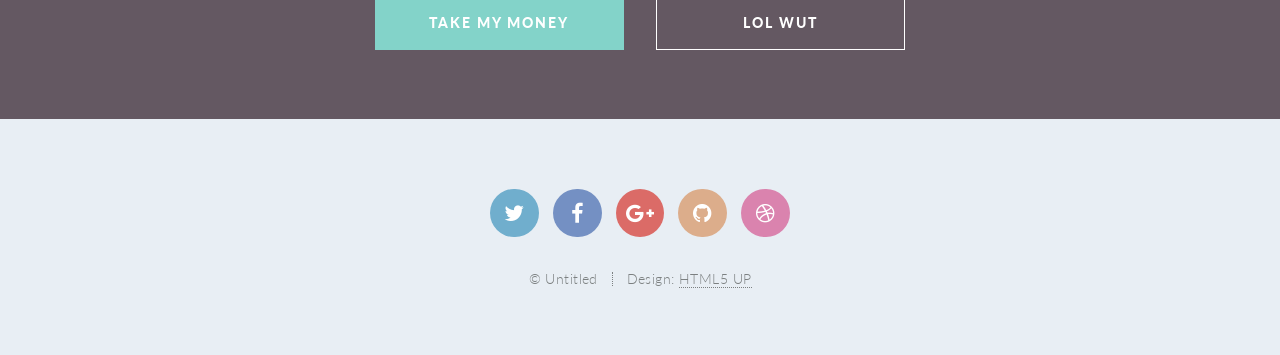
==== commit ba8e59cf: "novo site" ====
--- a/index.html
+++ b/index.html
@@ -1,242 +1,273 @@
 <!DOCTYPE HTML>
 <!--
-	Phantom by HTML5 UP
+	Twenty by HTML5 UP
 	html5up.net | @ajlkn
 	Free for personal and commercial use under the CCA 3.0 license (html5up.net/license)
 -->
 <html>
 	<head>
-		<title>Phantom by HTML5 UP</title>
+		<title>Twenty by HTML5 UP</title>
 		<meta charset="utf-8" />
 		<meta name="viewport" content="width=device-width, initial-scale=1" />
 		<!--[if lte IE 8]><script src="assets/js/ie/html5shiv.js"></script><![endif]-->
 		<link rel="stylesheet" href="assets/css/main.css" />
+		<!--[if lte IE 8]><link rel="stylesheet" href="assets/css/ie8.css" /><![endif]-->
 		<!--[if lte IE 9]><link rel="stylesheet" href="assets/css/ie9.css" /><![endif]-->
-		<!--[if lte IE 8]><link rel="stylesheet" href="assets/css/ie8.css" /><![endif]-->
 	</head>
-	<body>
-		<!-- Wrapper -->
-			<div id="wrapper">
-
-				<!-- Header -->
-					<header id="header">
-						<div class="inner">
-
-							<!-- Logo -->
-								<a href="index.html" class="logo">
-									<span class="symbol"><img src="images/logo.svg" alt="" /></span><span class="title">Phantom</span>
-								</a>
-
-							<!-- Nav -->
-								<nav>
-									<ul>
-										<li><a href="#menu">Menu</a></li>
-									</ul>
-								</nav>
-
-						</div>
-					</header>
-
-				<!-- Menu -->
-					<nav id="menu">
-						<h2>Menu</h2>
+	<body class="index">
+		<div id="page-wrapper">
+
+			<!-- Header -->
+				<header id="header" class="alt">
+					<h1 id="logo"><a href="index.html">Twenty <span>by HTML5 UP</span></a></h1>
+					<nav id="nav">
 						<ul>
-							<li><a href="index.html">Home</a></li>
-							<li><a href="generic.html">Ipsum veroeros</a></li>
-							<li><a href="generic.html">Tempus etiam</a></li>
-							<li><a href="generic.html">Consequat dolor</a></li>
-							<li><a href="elements.html">Elements</a></li>
+							<li class="current"><a href="index.html">Welcome</a></li>
+							<li class="submenu">
+								<a href="#">Layouts</a>
+								<ul>
+									<li><a href="left-sidebar.html">Left Sidebar</a></li>
+									<li><a href="right-sidebar.html">Right Sidebar</a></li>
+									<li><a href="no-sidebar.html">No Sidebar</a></li>
+									<li><a href="contact.html">Contact</a></li>
+									<li class="submenu">
+										<a href="#">Submenu</a>
+										<ul>
+											<li><a href="#">Dolore Sed</a></li>
+											<li><a href="#">Consequat</a></li>
+											<li><a href="#">Lorem Magna</a></li>
+											<li><a href="#">Sed Magna</a></li>
+											<li><a href="#">Ipsum Nisl</a></li>
+										</ul>
+									</li>
+								</ul>
+							</li>
+							<li><a href="#" class="button special">Sign Up</a></li>
 						</ul>
 					</nav>
-
-				<!-- Main -->
-					<div id="main">
-						<div class="inner">
-							<header>
-								<h1>This is Phantom, a free, fully responsive site<br />
-								template designed by <a href="http://html5up.net">HTML5 UP</a>.</h1>
-								<p>Etiam quis viverra lorem, in semper lorem. Sed nisl arcu euismod sit amet nisi euismod sed cursus arcu elementum ipsum arcu vivamus quis venenatis orci lorem ipsum et magna feugiat veroeros aliquam. Lorem ipsum dolor sit amet nullam dolore.</p>
+				</header>
+
+			<!-- Banner -->
+				<section id="banner">
+
+					<!--
+						".inner" is set up as an inline-block so it automatically expands
+						in both directions to fit whatever's inside it. This means it won't
+						automatically wrap lines, so be sure to use line breaks where
+						appropriate (<br />).
+					-->
+					<div class="inner">
+
+						<header>
+							<h2>TWENTY</h2>
+						</header>
+						<p>This is <strong>Twenty</strong>, a free
+						<br />
+						responsive template
+						<br />
+						by <a href="http://html5up.net">HTML5 UP</a>.</p>
+						<footer>
+							<ul class="buttons vertical">
+								<li><a href="#main" class="button fit scrolly">Tell Me More</a></li>
+							</ul>
+						</footer>
+
+					</div>
+
+				</section>
+
+			<!-- Main -->
+				<article id="main">
+
+					<header class="special container">
+						<span class="icon fa-bar-chart-o"></span>
+						<h2>As this is my <strong>twentieth</strong> freebie for HTML5 UP
+						<br />
+						I decided to give it a really creative name.</h2>
+						<p>Turns out <strong>Twenty</strong> was the best I could come up with. Anyway, lame name aside,
+						<br />
+						it's minimally designed, fully responsive, built on HTML5/CSS3/<strong>skel</strong>,
+						and, like all my stuff,
+						<br />
+						released for free under the <a href="http://html5up.net/license">Creative Commons Attribution 3.0</a> license. Have fun!</p>
+					</header>
+
+					<!-- One -->
+						<section class="wrapper style2 container special-alt">
+							<div class="row 50%">
+								<div class="8u 12u(narrower)">
+
+									<header>
+										<h2>Behold the <strong>icons</strong> that visualize what you’re all about. or just take up space. your call bro.</h2>
+									</header>
+									<p>Sed tristique purus vitae volutpat ultrices. Aliquam eu elit eget arcu comteger ut fermentum lorem. Lorem ipsum dolor sit amet. Sed tristique purus vitae volutpat ultrices. eu elit eget commodo. Sed tristique purus vitae volutpat ultrices. Aliquam eu elit eget arcu commodo.</p>
+									<footer>
+										<ul class="buttons">
+											<li><a href="#" class="button">Find Out More</a></li>
+										</ul>
+									</footer>
+
+								</div>
+								<div class="4u 12u(narrower) important(narrower)">
+
+									<ul class="featured-icons">
+										<li><span class="icon fa-clock-o"><span class="label">Feature 1</span></span></li>
+										<li><span class="icon fa-volume-up"><span class="label">Feature 2</span></span></li>
+										<li><span class="icon fa-laptop"><span class="label">Feature 3</span></span></li>
+										<li><span class="icon fa-inbox"><span class="label">Feature 4</span></span></li>
+										<li><span class="icon fa-lock"><span class="label">Feature 5</span></span></li>
+										<li><span class="icon fa-cog"><span class="label">Feature 6</span></span></li>
+									</ul>
+
+								</div>
+							</div>
+						</section>
+
+					<!-- Two -->
+						<section class="wrapper style1 container special">
+							<div class="row">
+								<div class="4u 12u(narrower)">
+
+									<section>
+										<span class="icon featured fa-check"></span>
+										<header>
+											<h3>This is Something</h3>
+										</header>
+										<p>Sed tristique purus vitae volutpat ultrices. Aliquam eu elit eget arcu commodo suscipit dolor nec nibh. Proin a ullamcorper elit, et sagittis turpis. Integer ut fermentum.</p>
+									</section>
+
+								</div>
+								<div class="4u 12u(narrower)">
+
+									<section>
+										<span class="icon featured fa-check"></span>
+										<header>
+											<h3>Also Something</h3>
+										</header>
+										<p>Sed tristique purus vitae volutpat ultrices. Aliquam eu elit eget arcu commodo suscipit dolor nec nibh. Proin a ullamcorper elit, et sagittis turpis. Integer ut fermentum.</p>
+									</section>
+
+								</div>
+								<div class="4u 12u(narrower)">
+
+									<section>
+										<span class="icon featured fa-check"></span>
+										<header>
+											<h3>Probably Something</h3>
+										</header>
+										<p>Sed tristique purus vitae volutpat ultrices. Aliquam eu elit eget arcu commodo suscipit dolor nec nibh. Proin a ullamcorper elit, et sagittis turpis. Integer ut fermentum.</p>
+									</section>
+
+								</div>
+							</div>
+						</section>
+
+					<!-- Three -->
+						<section class="wrapper style3 container special">
+
+							<header class="major">
+								<h2>Next look at this <strong>cool stuff</strong></h2>
 							</header>
-							<section class="tiles">
-								<article class="style1">
-									<span class="image">
-										<img src="images/pic01.jpg" alt="" />
-									</span>
-									<a href="generic.html">
-										<h2>Magna</h2>
-										<div class="content">
-											<p>Sed nisl arcu euismod sit amet nisi lorem etiam dolor veroeros et feugiat.</p>
-										</div>
-									</a>
-								</article>
-								<article class="style2">
-									<span class="image">
-										<img src="images/pic02.jpg" alt="" />
-									</span>
-									<a href="generic.html">
-										<h2>Lorem</h2>
-										<div class="content">
-											<p>Sed nisl arcu euismod sit amet nisi lorem etiam dolor veroeros et feugiat.</p>
-										</div>
-									</a>
-								</article>
-								<article class="style3">
-									<span class="image">
-										<img src="images/pic03.jpg" alt="" />
-									</span>
-									<a href="generic.html">
-										<h2>Feugiat</h2>
-										<div class="content">
-											<p>Sed nisl arcu euismod sit amet nisi lorem etiam dolor veroeros et feugiat.</p>
-										</div>
-									</a>
-								</article>
-								<article class="style4">
-									<span class="image">
-										<img src="images/pic04.jpg" alt="" />
-									</span>
-									<a href="generic.html">
-										<h2>Tempus</h2>
-										<div class="content">
-											<p>Sed nisl arcu euismod sit amet nisi lorem etiam dolor veroeros et feugiat.</p>
-										</div>
-									</a>
-								</article>
-								<article class="style5">
-									<span class="image">
-										<img src="images/pic05.jpg" alt="" />
-									</span>
-									<a href="generic.html">
-										<h2>Aliquam</h2>
-										<div class="content">
-											<p>Sed nisl arcu euismod sit amet nisi lorem etiam dolor veroeros et feugiat.</p>
-										</div>
-									</a>
-								</article>
-								<article class="style6">
-									<span class="image">
-										<img src="images/pic06.jpg" alt="" />
-									</span>
-									<a href="generic.html">
-										<h2>Veroeros</h2>
-										<div class="content">
-											<p>Sed nisl arcu euismod sit amet nisi lorem etiam dolor veroeros et feugiat.</p>
-										</div>
-									</a>
-								</article>
-								<article class="style2">
-									<span class="image">
-										<img src="images/pic07.jpg" alt="" />
-									</span>
-									<a href="generic.html">
-										<h2>Ipsum</h2>
-										<div class="content">
-											<p>Sed nisl arcu euismod sit amet nisi lorem etiam dolor veroeros et feugiat.</p>
-										</div>
-									</a>
-								</article>
-								<article class="style3">
-									<span class="image">
-										<img src="images/pic08.jpg" alt="" />
-									</span>
-									<a href="generic.html">
-										<h2>Dolor</h2>
-										<div class="content">
-											<p>Sed nisl arcu euismod sit amet nisi lorem etiam dolor veroeros et feugiat.</p>
-										</div>
-									</a>
-								</article>
-								<article class="style1">
-									<span class="image">
-										<img src="images/pic09.jpg" alt="" />
-									</span>
-									<a href="generic.html">
-										<h2>Nullam</h2>
-										<div class="content">
-											<p>Sed nisl arcu euismod sit amet nisi lorem etiam dolor veroeros et feugiat.</p>
-										</div>
-									</a>
-								</article>
-								<article class="style5">
-									<span class="image">
-										<img src="images/pic10.jpg" alt="" />
-									</span>
-									<a href="generic.html">
-										<h2>Ultricies</h2>
-										<div class="content">
-											<p>Sed nisl arcu euismod sit amet nisi lorem etiam dolor veroeros et feugiat.</p>
-										</div>
-									</a>
-								</article>
-								<article class="style6">
-									<span class="image">
-										<img src="images/pic11.jpg" alt="" />
-									</span>
-									<a href="generic.html">
-										<h2>Dictum</h2>
-										<div class="content">
-											<p>Sed nisl arcu euismod sit amet nisi lorem etiam dolor veroeros et feugiat.</p>
-										</div>
-									</a>
-								</article>
-								<article class="style4">
-									<span class="image">
-										<img src="images/pic12.jpg" alt="" />
-									</span>
-									<a href="generic.html">
-										<h2>Pretium</h2>
-										<div class="content">
-											<p>Sed nisl arcu euismod sit amet nisi lorem etiam dolor veroeros et feugiat.</p>
-										</div>
-									</a>
-								</article>
-							</section>
-						</div>
-					</div>
-
-				<!-- Footer -->
-					<footer id="footer">
-						<div class="inner">
-							<section>
-								<h2>Get in touch</h2>
-								<form method="post" action="#">
-									<div class="field half first">
-										<input type="text" name="name" id="name" placeholder="Name" />
-									</div>
-									<div class="field half">
-										<input type="email" name="email" id="email" placeholder="Email" />
-									</div>
-									<div class="field">
-										<textarea name="message" id="message" placeholder="Message"></textarea>
-									</div>
-									<ul class="actions">
-										<li><input type="submit" value="Send" class="special" /></li>
-									</ul>
-								</form>
-							</section>
-							<section>
-								<h2>Follow</h2>
-								<ul class="icons">
-									<li><a href="#" class="icon style2 fa-twitter"><span class="label">Twitter</span></a></li>
-									<li><a href="#" class="icon style2 fa-facebook"><span class="label">Facebook</span></a></li>
-									<li><a href="#" class="icon style2 fa-instagram"><span class="label">Instagram</span></a></li>
-									<li><a href="#" class="icon style2 fa-dribbble"><span class="label">Dribbble</span></a></li>
-									<li><a href="#" class="icon style2 fa-github"><span class="label">GitHub</span></a></li>
-									<li><a href="#" class="icon style2 fa-500px"><span class="label">500px</span></a></li>
-									<li><a href="#" class="icon style2 fa-phone"><span class="label">Phone</span></a></li>
-									<li><a href="#" class="icon style2 fa-envelope-o"><span class="label">Email</span></a></li>
+
+							<div class="row">
+								<div class="6u 12u(narrower)">
+
+									<section>
+										<a href="#" class="image featured"><img src="images/pic01.jpg" alt="" /></a>
+										<header>
+											<h3>A Really Fast Train</h3>
+										</header>
+										<p>Sed tristique purus vitae volutpat commodo suscipit amet sed nibh. Proin a ullamcorper sed blandit. Sed tristique purus vitae volutpat commodo suscipit ullamcorper sed blandit lorem ipsum dolore.</p>
+									</section>
+
+								</div>
+								<div class="6u 12u(narrower)">
+
+									<section>
+										<a href="#" class="image featured"><img src="images/pic02.jpg" alt="" /></a>
+										<header>
+											<h3>An Airport Terminal</h3>
+										</header>
+										<p>Sed tristique purus vitae volutpat commodo suscipit amet sed nibh. Proin a ullamcorper sed blandit. Sed tristique purus vitae volutpat commodo suscipit ullamcorper sed blandit lorem ipsum dolore.</p>
+									</section>
+
+								</div>
+							</div>
+							<div class="row">
+								<div class="6u 12u(narrower)">
+
+									<section>
+										<a href="#" class="image featured"><img src="images/pic03.jpg" alt="" /></a>
+										<header>
+											<h3>Hyperspace Travel</h3>
+										</header>
+										<p>Sed tristique purus vitae volutpat commodo suscipit amet sed nibh. Proin a ullamcorper sed blandit. Sed tristique purus vitae volutpat commodo suscipit ullamcorper sed blandit lorem ipsum dolore.</p>
+									</section>
+
+								</div>
+								<div class="6u 12u(narrower)">
+
+									<section>
+										<a href="#" class="image featured"><img src="images/pic04.jpg" alt="" /></a>
+										<header>
+											<h3>And Another Train</h3>
+										</header>
+										<p>Sed tristique purus vitae volutpat commodo suscipit amet sed nibh. Proin a ullamcorper sed blandit. Sed tristique purus vitae volutpat commodo suscipit ullamcorper sed blandit lorem ipsum dolore.</p>
+									</section>
+
+								</div>
+							</div>
+
+							<footer class="major">
+								<ul class="buttons">
+									<li><a href="#" class="button">See More</a></li>
 								</ul>
-							</section>
-							<ul class="copyright">
-								<li>&copy; Untitled. All rights reserved</li><li>Design: <a href="http://html5up.net">HTML5 UP</a></li>
-							</ul>
-						</div>
+							</footer>
+
+						</section>
+
+				</article>
+
+			<!-- CTA -->
+				<section id="cta">
+
+					<header>
+						<h2>Ready to do <strong>something</strong>?</h2>
+						<p>Proin a ullamcorper elit, et sagittis turpis integer ut fermentum.</p>
+					</header>
+					<footer>
+						<ul class="buttons">
+							<li><a href="#" class="button special">Take My Money</a></li>
+							<li><a href="#" class="button">LOL Wut</a></li>
+						</ul>
 					</footer>
 
-			</div>
+				</section>
+
+			<!-- Footer -->
+				<footer id="footer">
+
+					<ul class="icons">
+						<li><a href="#" class="icon circle fa-twitter"><span class="label">Twitter</span></a></li>
+						<li><a href="#" class="icon circle fa-facebook"><span class="label">Facebook</span></a></li>
+						<li><a href="#" class="icon circle fa-google-plus"><span class="label">Google+</span></a></li>
+						<li><a href="#" class="icon circle fa-github"><span class="label">Github</span></a></li>
+						<li><a href="#" class="icon circle fa-dribbble"><span class="label">Dribbble</span></a></li>
+					</ul>
+
+					<ul class="copyright">
+						<li>&copy; Untitled</li><li>Design: <a href="http://html5up.net">HTML5 UP</a></li>
+					</ul>
+
+				</footer>
+
+		</div>
 
 		<!-- Scripts -->
 			<script src="assets/js/jquery.min.js"></script>
+			<script src="assets/js/jquery.dropotron.min.js"></script>
+			<script src="assets/js/jquery.scrolly.min.js"></script>
+			<script src="assets/js/jquery.scrollgress.min.js"></script>
 			<script src="assets/js/skel.min.js"></script>
 			<script src="assets/js/util.js"></script>
 			<!--[if lte IE 8]><script src="assets/js/ie/respond.min.js"></script><![endif]-->
--- a/assets/css/ie8.css
+++ b/assets/css/ie8.css
@@ -0,0 +1,37 @@
+/*
+	Twenty by HTML5 UP
+	html5up.net | @ajlkn
+	Free for personal and commercial use under the CCA 3.0 license (html5up.net/license)
+*/
+
+/* Section/Article */
+
+	section > .last-child, section.last-child,
+	article > .last-child,
+	article.last-child {
+		margin-bottom: 0;
+	}
+
+/* Banner */
+
+	#banner {
+		background-image: url("../../images/banner.jpg");
+		background-repeat: no-repeat;
+		background-size: cover;
+		background-position: auto;
+		-ms-behavior: url("assets/js/ie/backgroundsize.min.htc");
+	}
+
+		#banner .inner {
+			background: #341b2b;
+		}
+
+/* CTA */
+
+	#cta {
+		background-image: url("../../images/banner.jpg");
+		background-repeat: no-repeat;
+		background-size: cover;
+		background-position: auto;
+		-ms-behavior: url("assets/js/ie/backgroundsize.min.htc");
+	}
--- a/assets/css/ie9.css
+++ b/assets/css/ie9.css
@@ -0,0 +1,11 @@
+/*
+	Twenty by HTML5 UP
+	html5up.net | @ajlkn
+	Free for personal and commercial use under the CCA 3.0 license (html5up.net/license)
+*/
+
+/* Banner */
+
+	#banner .inner {
+		opacity: 1.0;
+	}
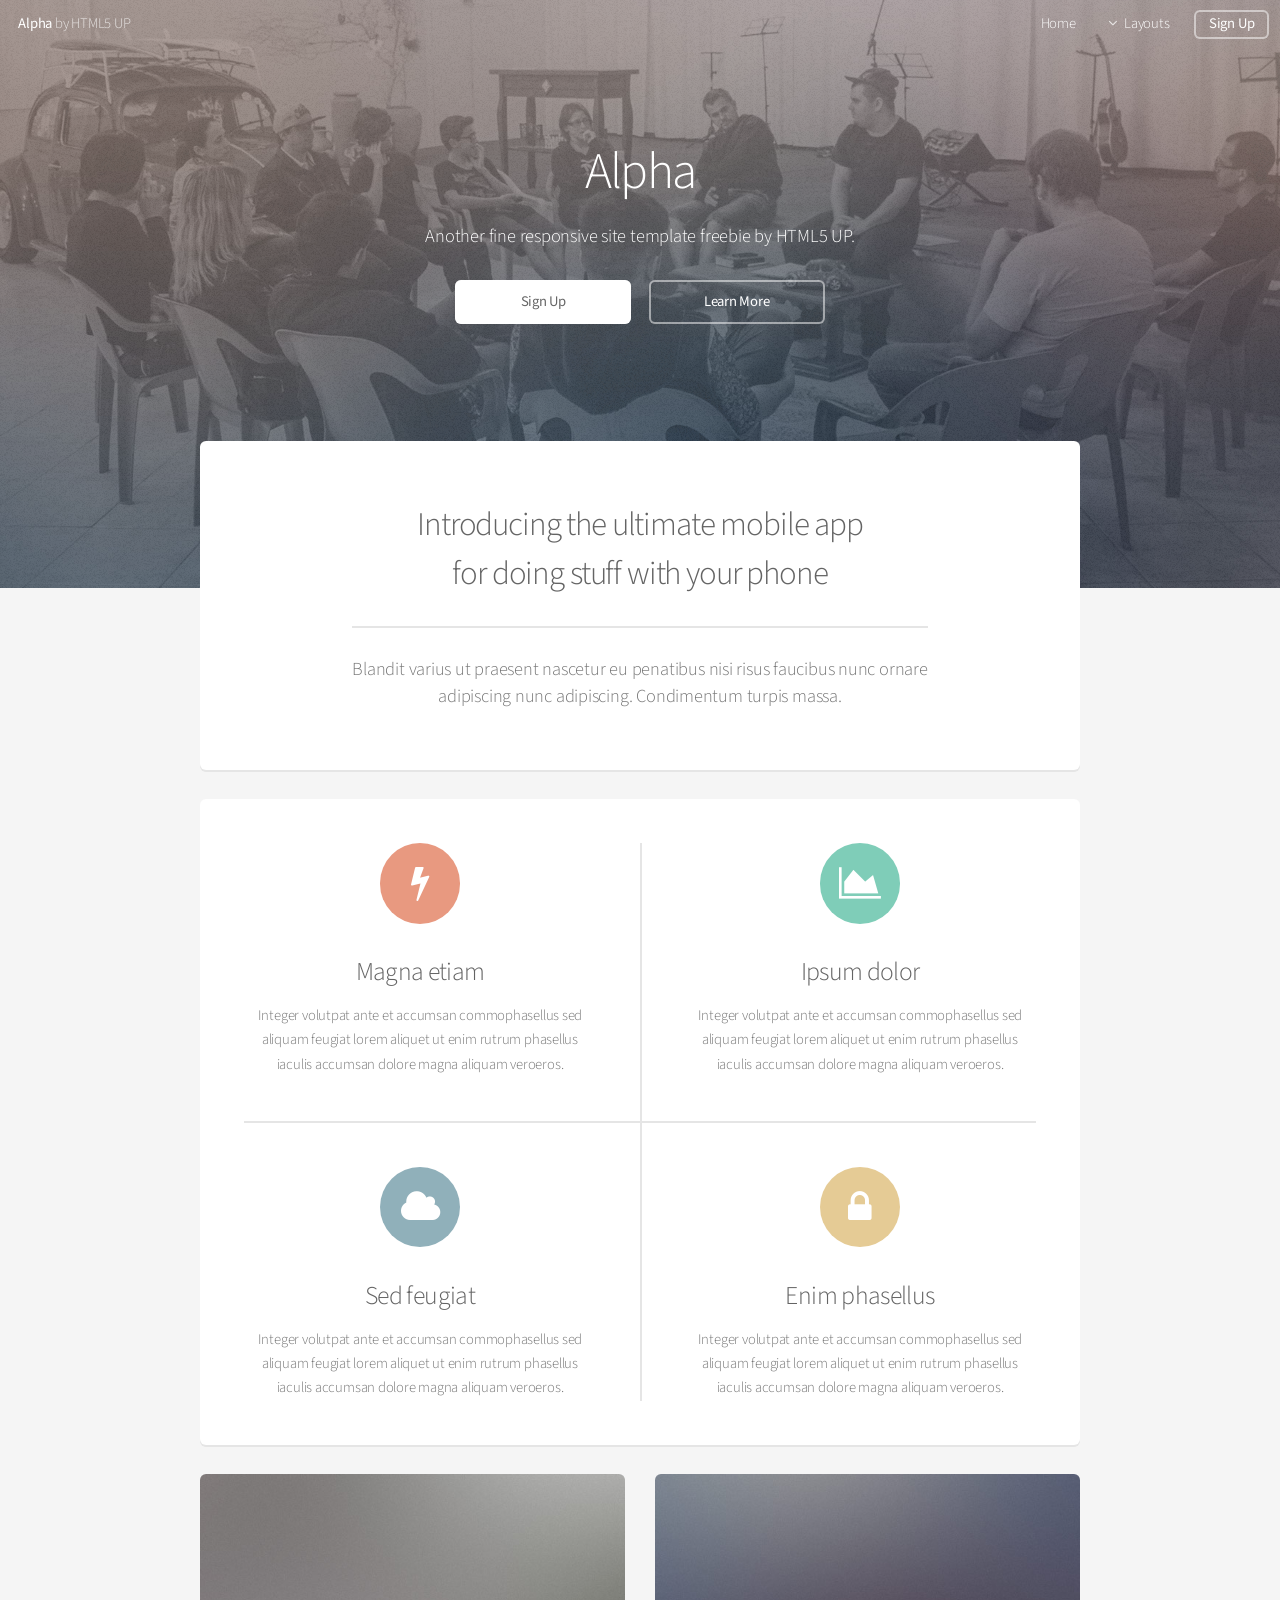
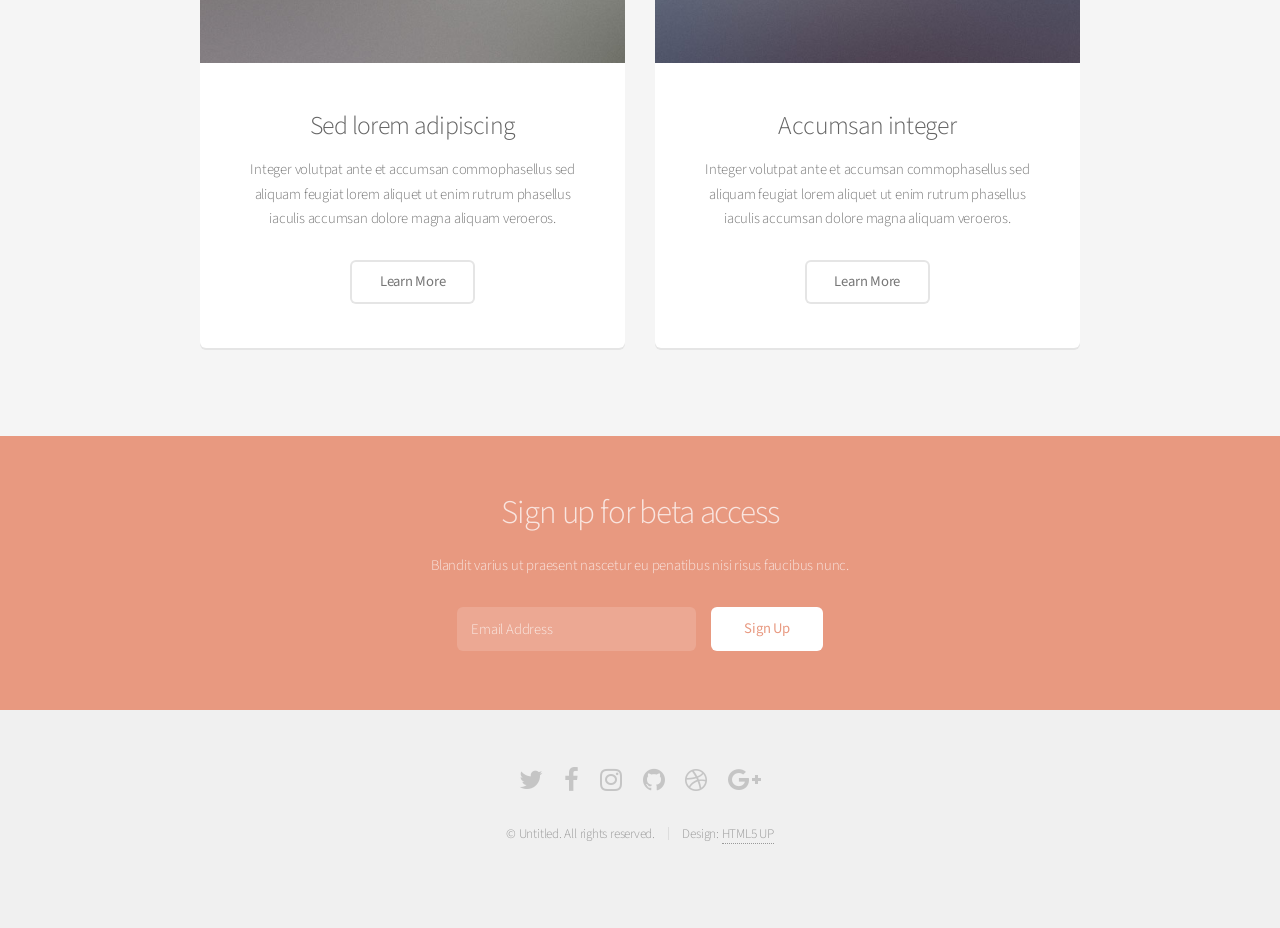
==== commit 52f71d03: "novo site" ====
--- a/index.html
+++ b/index.html
@@ -1,264 +1,161 @@
 <!DOCTYPE HTML>
 <!--
-	Twenty by HTML5 UP
+	Alpha by HTML5 UP
 	html5up.net | @ajlkn
 	Free for personal and commercial use under the CCA 3.0 license (html5up.net/license)
 -->
 <html>
 	<head>
-		<title>Twenty by HTML5 UP</title>
+		<title>Alpha by HTML5 UP</title>
 		<meta charset="utf-8" />
 		<meta name="viewport" content="width=device-width, initial-scale=1" />
 		<!--[if lte IE 8]><script src="assets/js/ie/html5shiv.js"></script><![endif]-->
 		<link rel="stylesheet" href="assets/css/main.css" />
 		<!--[if lte IE 8]><link rel="stylesheet" href="assets/css/ie8.css" /><![endif]-->
-		<!--[if lte IE 9]><link rel="stylesheet" href="assets/css/ie9.css" /><![endif]-->
 	</head>
-	<body class="index">
+	<body class="landing">
 		<div id="page-wrapper">
 
 			<!-- Header -->
 				<header id="header" class="alt">
-					<h1 id="logo"><a href="index.html">Twenty <span>by HTML5 UP</span></a></h1>
+					<h1><a href="index.html">Alpha</a> by HTML5 UP</h1>
 					<nav id="nav">
 						<ul>
-							<li class="current"><a href="index.html">Welcome</a></li>
-							<li class="submenu">
-								<a href="#">Layouts</a>
+							<li><a href="index.html">Home</a></li>
+							<li>
+								<a href="#" class="icon fa-angle-down">Layouts</a>
 								<ul>
-									<li><a href="left-sidebar.html">Left Sidebar</a></li>
-									<li><a href="right-sidebar.html">Right Sidebar</a></li>
-									<li><a href="no-sidebar.html">No Sidebar</a></li>
+									<li><a href="generic.html">Generic</a></li>
 									<li><a href="contact.html">Contact</a></li>
-									<li class="submenu">
+									<li><a href="elements.html">Elements</a></li>
+									<li>
 										<a href="#">Submenu</a>
 										<ul>
-											<li><a href="#">Dolore Sed</a></li>
-											<li><a href="#">Consequat</a></li>
-											<li><a href="#">Lorem Magna</a></li>
-											<li><a href="#">Sed Magna</a></li>
-											<li><a href="#">Ipsum Nisl</a></li>
+											<li><a href="#">Option One</a></li>
+											<li><a href="#">Option Two</a></li>
+											<li><a href="#">Option Three</a></li>
+											<li><a href="#">Option Four</a></li>
 										</ul>
 									</li>
 								</ul>
 							</li>
-							<li><a href="#" class="button special">Sign Up</a></li>
+							<li><a href="#" class="button">Sign Up</a></li>
 						</ul>
 					</nav>
 				</header>
 
 			<!-- Banner -->
 				<section id="banner">
+					<h2>Alpha</h2>
+					<p>Another fine responsive site template freebie by HTML5 UP.</p>
+					<ul class="actions">
+						<li><a href="#" class="button special">Sign Up</a></li>
+						<li><a href="#" class="button">Learn More</a></li>
+					</ul>
+				</section>
 
-					<!--
-						".inner" is set up as an inline-block so it automatically expands
-						in both directions to fit whatever's inside it. This means it won't
-						automatically wrap lines, so be sure to use line breaks where
-						appropriate (<br />).
-					-->
-					<div class="inner">
+			<!-- Main -->
+				<section id="main" class="container">
 
-						<header>
-							<h2>TWENTY</h2>
+					<section class="box special">
+						<header class="major">
+							<h2>Introducing the ultimate mobile app
+							<br />
+							for doing stuff with your phone</h2>
+							<p>Blandit varius ut praesent nascetur eu penatibus nisi risus faucibus nunc ornare<br />
+							adipiscing nunc adipiscing. Condimentum turpis massa.</p>
 						</header>
-						<p>This is <strong>Twenty</strong>, a free
-						<br />
-						responsive template
-						<br />
-						by <a href="http://html5up.net">HTML5 UP</a>.</p>
-						<footer>
-							<ul class="buttons vertical">
-								<li><a href="#main" class="button fit scrolly">Tell Me More</a></li>
-							</ul>
-						</footer>
+						<span class="image featured"><img src="images/pic01.jpg" alt="" /></span>
+					</section>
 
+					<section class="box special features">
+						<div class="features-row">
+							<section>
+								<span class="icon major fa-bolt accent2"></span>
+								<h3>Magna etiam</h3>
+								<p>Integer volutpat ante et accumsan commophasellus sed aliquam feugiat lorem aliquet ut enim rutrum phasellus iaculis accumsan dolore magna aliquam veroeros.</p>
+							</section>
+							<section>
+								<span class="icon major fa-area-chart accent3"></span>
+								<h3>Ipsum dolor</h3>
+								<p>Integer volutpat ante et accumsan commophasellus sed aliquam feugiat lorem aliquet ut enim rutrum phasellus iaculis accumsan dolore magna aliquam veroeros.</p>
+							</section>
+						</div>
+						<div class="features-row">
+							<section>
+								<span class="icon major fa-cloud accent4"></span>
+								<h3>Sed feugiat</h3>
+								<p>Integer volutpat ante et accumsan commophasellus sed aliquam feugiat lorem aliquet ut enim rutrum phasellus iaculis accumsan dolore magna aliquam veroeros.</p>
+							</section>
+							<section>
+								<span class="icon major fa-lock accent5"></span>
+								<h3>Enim phasellus</h3>
+								<p>Integer volutpat ante et accumsan commophasellus sed aliquam feugiat lorem aliquet ut enim rutrum phasellus iaculis accumsan dolore magna aliquam veroeros.</p>
+							</section>
+						</div>
+					</section>
+
+					<div class="row">
+						<div class="6u 12u(narrower)">
+
+							<section class="box special">
+								<span class="image featured"><img src="images/pic02.jpg" alt="" /></span>
+								<h3>Sed lorem adipiscing</h3>
+								<p>Integer volutpat ante et accumsan commophasellus sed aliquam feugiat lorem aliquet ut enim rutrum phasellus iaculis accumsan dolore magna aliquam veroeros.</p>
+								<ul class="actions">
+									<li><a href="#" class="button alt">Learn More</a></li>
+								</ul>
+							</section>
+
+						</div>
+						<div class="6u 12u(narrower)">
+
+							<section class="box special">
+								<span class="image featured"><img src="images/pic03.jpg" alt="" /></span>
+								<h3>Accumsan integer</h3>
+								<p>Integer volutpat ante et accumsan commophasellus sed aliquam feugiat lorem aliquet ut enim rutrum phasellus iaculis accumsan dolore magna aliquam veroeros.</p>
+								<ul class="actions">
+									<li><a href="#" class="button alt">Learn More</a></li>
+								</ul>
+							</section>
+
+						</div>
 					</div>
 
 				</section>
 
-			<!-- Main -->
-				<article id="main">
-
-					<header class="special container">
-						<span class="icon fa-bar-chart-o"></span>
-						<h2>As this is my <strong>twentieth</strong> freebie for HTML5 UP
-						<br />
-						I decided to give it a really creative name.</h2>
-						<p>Turns out <strong>Twenty</strong> was the best I could come up with. Anyway, lame name aside,
-						<br />
-						it's minimally designed, fully responsive, built on HTML5/CSS3/<strong>skel</strong>,
-						and, like all my stuff,
-						<br />
-						released for free under the <a href="http://html5up.net/license">Creative Commons Attribution 3.0</a> license. Have fun!</p>
-					</header>
-
-					<!-- One -->
-						<section class="wrapper style2 container special-alt">
-							<div class="row 50%">
-								<div class="8u 12u(narrower)">
-
-									<header>
-										<h2>Behold the <strong>icons</strong> that visualize what you’re all about. or just take up space. your call bro.</h2>
-									</header>
-									<p>Sed tristique purus vitae volutpat ultrices. Aliquam eu elit eget arcu comteger ut fermentum lorem. Lorem ipsum dolor sit amet. Sed tristique purus vitae volutpat ultrices. eu elit eget commodo. Sed tristique purus vitae volutpat ultrices. Aliquam eu elit eget arcu commodo.</p>
-									<footer>
-										<ul class="buttons">
-											<li><a href="#" class="button">Find Out More</a></li>
-										</ul>
-									</footer>
-
-								</div>
-								<div class="4u 12u(narrower) important(narrower)">
-
-									<ul class="featured-icons">
-										<li><span class="icon fa-clock-o"><span class="label">Feature 1</span></span></li>
-										<li><span class="icon fa-volume-up"><span class="label">Feature 2</span></span></li>
-										<li><span class="icon fa-laptop"><span class="label">Feature 3</span></span></li>
-										<li><span class="icon fa-inbox"><span class="label">Feature 4</span></span></li>
-										<li><span class="icon fa-lock"><span class="label">Feature 5</span></span></li>
-										<li><span class="icon fa-cog"><span class="label">Feature 6</span></span></li>
-									</ul>
-
-								</div>
-							</div>
-						</section>
-
-					<!-- Two -->
-						<section class="wrapper style1 container special">
-							<div class="row">
-								<div class="4u 12u(narrower)">
-
-									<section>
-										<span class="icon featured fa-check"></span>
-										<header>
-											<h3>This is Something</h3>
-										</header>
-										<p>Sed tristique purus vitae volutpat ultrices. Aliquam eu elit eget arcu commodo suscipit dolor nec nibh. Proin a ullamcorper elit, et sagittis turpis. Integer ut fermentum.</p>
-									</section>
-
-								</div>
-								<div class="4u 12u(narrower)">
-
-									<section>
-										<span class="icon featured fa-check"></span>
-										<header>
-											<h3>Also Something</h3>
-										</header>
-										<p>Sed tristique purus vitae volutpat ultrices. Aliquam eu elit eget arcu commodo suscipit dolor nec nibh. Proin a ullamcorper elit, et sagittis turpis. Integer ut fermentum.</p>
-									</section>
-
-								</div>
-								<div class="4u 12u(narrower)">
-
-									<section>
-										<span class="icon featured fa-check"></span>
-										<header>
-											<h3>Probably Something</h3>
-										</header>
-										<p>Sed tristique purus vitae volutpat ultrices. Aliquam eu elit eget arcu commodo suscipit dolor nec nibh. Proin a ullamcorper elit, et sagittis turpis. Integer ut fermentum.</p>
-									</section>
-
-								</div>
-							</div>
-						</section>
-
-					<!-- Three -->
-						<section class="wrapper style3 container special">
-
-							<header class="major">
-								<h2>Next look at this <strong>cool stuff</strong></h2>
-							</header>
-
-							<div class="row">
-								<div class="6u 12u(narrower)">
-
-									<section>
-										<a href="#" class="image featured"><img src="images/pic01.jpg" alt="" /></a>
-										<header>
-											<h3>A Really Fast Train</h3>
-										</header>
-										<p>Sed tristique purus vitae volutpat commodo suscipit amet sed nibh. Proin a ullamcorper sed blandit. Sed tristique purus vitae volutpat commodo suscipit ullamcorper sed blandit lorem ipsum dolore.</p>
-									</section>
-
-								</div>
-								<div class="6u 12u(narrower)">
-
-									<section>
-										<a href="#" class="image featured"><img src="images/pic02.jpg" alt="" /></a>
-										<header>
-											<h3>An Airport Terminal</h3>
-										</header>
-										<p>Sed tristique purus vitae volutpat commodo suscipit amet sed nibh. Proin a ullamcorper sed blandit. Sed tristique purus vitae volutpat commodo suscipit ullamcorper sed blandit lorem ipsum dolore.</p>
-									</section>
-
-								</div>
-							</div>
-							<div class="row">
-								<div class="6u 12u(narrower)">
-
-									<section>
-										<a href="#" class="image featured"><img src="images/pic03.jpg" alt="" /></a>
-										<header>
-											<h3>Hyperspace Travel</h3>
-										</header>
-										<p>Sed tristique purus vitae volutpat commodo suscipit amet sed nibh. Proin a ullamcorper sed blandit. Sed tristique purus vitae volutpat commodo suscipit ullamcorper sed blandit lorem ipsum dolore.</p>
-									</section>
-
-								</div>
-								<div class="6u 12u(narrower)">
-
-									<section>
-										<a href="#" class="image featured"><img src="images/pic04.jpg" alt="" /></a>
-										<header>
-											<h3>And Another Train</h3>
-										</header>
-										<p>Sed tristique purus vitae volutpat commodo suscipit amet sed nibh. Proin a ullamcorper sed blandit. Sed tristique purus vitae volutpat commodo suscipit ullamcorper sed blandit lorem ipsum dolore.</p>
-									</section>
-
-								</div>
-							</div>
-
-							<footer class="major">
-								<ul class="buttons">
-									<li><a href="#" class="button">See More</a></li>
-								</ul>
-							</footer>
-
-						</section>
-
-				</article>
-
 			<!-- CTA -->
 				<section id="cta">
 
-					<header>
-						<h2>Ready to do <strong>something</strong>?</h2>
-						<p>Proin a ullamcorper elit, et sagittis turpis integer ut fermentum.</p>
-					</header>
-					<footer>
-						<ul class="buttons">
-							<li><a href="#" class="button special">Take My Money</a></li>
-							<li><a href="#" class="button">LOL Wut</a></li>
-						</ul>
-					</footer>
+					<h2>Sign up for beta access</h2>
+					<p>Blandit varius ut praesent nascetur eu penatibus nisi risus faucibus nunc.</p>
+
+					<form>
+						<div class="row uniform 50%">
+							<div class="8u 12u(mobilep)">
+								<input type="email" name="email" id="email" placeholder="Email Address" />
+							</div>
+							<div class="4u 12u(mobilep)">
+								<input type="submit" value="Sign Up" class="fit" />
+							</div>
+						</div>
+					</form>
 
 				</section>
 
 			<!-- Footer -->
 				<footer id="footer">
-
 					<ul class="icons">
-						<li><a href="#" class="icon circle fa-twitter"><span class="label">Twitter</span></a></li>
-						<li><a href="#" class="icon circle fa-facebook"><span class="label">Facebook</span></a></li>
-						<li><a href="#" class="icon circle fa-google-plus"><span class="label">Google+</span></a></li>
-						<li><a href="#" class="icon circle fa-github"><span class="label">Github</span></a></li>
-						<li><a href="#" class="icon circle fa-dribbble"><span class="label">Dribbble</span></a></li>
+						<li><a href="#" class="icon fa-twitter"><span class="label">Twitter</span></a></li>
+						<li><a href="#" class="icon fa-facebook"><span class="label">Facebook</span></a></li>
+						<li><a href="#" class="icon fa-instagram"><span class="label">Instagram</span></a></li>
+						<li><a href="#" class="icon fa-github"><span class="label">Github</span></a></li>
+						<li><a href="#" class="icon fa-dribbble"><span class="label">Dribbble</span></a></li>
+						<li><a href="#" class="icon fa-google-plus"><span class="label">Google+</span></a></li>
 					</ul>
-
 					<ul class="copyright">
-						<li>&copy; Untitled</li><li>Design: <a href="http://html5up.net">HTML5 UP</a></li>
+						<li>&copy; Untitled. All rights reserved.</li><li>Design: <a href="http://html5up.net">HTML5 UP</a></li>
 					</ul>
-
 				</footer>
 
 		</div>
@@ -266,7 +163,6 @@
 		<!-- Scripts -->
 			<script src="assets/js/jquery.min.js"></script>
 			<script src="assets/js/jquery.dropotron.min.js"></script>
-			<script src="assets/js/jquery.scrolly.min.js"></script>
 			<script src="assets/js/jquery.scrollgress.min.js"></script>
 			<script src="assets/js/skel.min.js"></script>
 			<script src="assets/js/util.js"></script>
--- a/assets/css/ie8.css
+++ b/assets/css/ie8.css
@@ -1,37 +1,161 @@
 /*
-	Twenty by HTML5 UP
+	Alpha by HTML5 UP
 	html5up.net | @ajlkn
 	Free for personal and commercial use under the CCA 3.0 license (html5up.net/license)
 */
 
-/* Section/Article */
+/* Basic */
 
-	section > .last-child, section.last-child,
-	article > .last-child,
-	article.last-child {
-		margin-bottom: 0;
+	pre, code {
+		position: relative;
+		-ms-behavior: url("assets/js/ie/PIE.htc");
 	}
+
+/* Form */
+
+	input[type="text"],
+	input[type="password"],
+	input[type="email"],
+	select,
+	textarea {
+		position: relative;
+		-ms-behavior: url("assets/js/ie/PIE.htc");
+		line-height: 3em;
+	}
+
+	input[type="checkbox"],
+	input[type="radio"] {
+		opacity: 1;
+		z-index: auto;
+	}
+
+		input[type="checkbox"] + label:before,
+		input[type="radio"] + label:before {
+			display: none;
+		}
+
+/* Button */
+
+	input[type="submit"],
+	input[type="reset"],
+	input[type="button"],
+	.button {
+		position: relative;
+		-ms-behavior: url("assets/js/ie/PIE.htc");
+	}
+
+		input[type="submit"].alt,
+		input[type="reset"].alt,
+		input[type="button"].alt,
+		.button.alt {
+			border: solid 2px #e5e5e5;
+		}
+
+/* Box */
+
+	.box {
+		position: relative;
+		-ms-behavior: url("assets/js/ie/PIE.htc");
+	}
+
+		.box .image.featured {
+			margin: 2em 0;
+			width: 100%;
+		}
+
+/* Icon */
+
+	.icon.major {
+		position: relative;
+		-ms-behavior: url("assets/js/ie/PIE.htc");
+	}
+
+/* Image */
+
+	.image {
+		position: relative;
+		-ms-behavior: url("assets/js/ie/PIE.htc");
+	}
+
+		.image img {
+			position: relative;
+			-ms-behavior: url("assets/js/ie/PIE.htc");
+		}
+
+/* Header */
+
+	#header nav > ul > li a {
+		color: #fff;
+		display: inline-block;
+		text-decoration: none;
+		border: 0;
+	}
+
+		#header nav > ul > li a.icon:before {
+			color: #fff;
+			margin-right: 0.5em;
+		}
+
+	#header.alt {
+		color: #fff;
+	}
+
+		#header.alt nav > ul > li a:not(.button).icon:before {
+			color: rgba(255, 255, 255, 0.75);
+		}
+
+		#header.alt nav > ul > li.active a:not(.button) {
+			background-color: rgba(255, 255, 255, 0.2);
+		}
+
+	.dropotron {
+		border: solid 1px #e5e5e5;
+	}
+
+		.dropotron.level-0 {
+			margin-top: 0;
+		}
+
+			.dropotron.level-0:before {
+				display: none;
+			}
 
 /* Banner */
 
 	#banner {
+		background-attachment: scroll;
 		background-image: url("../../images/banner.jpg");
+		background-position: auto;
 		background-repeat: no-repeat;
 		background-size: cover;
-		background-position: auto;
 		-ms-behavior: url("assets/js/ie/backgroundsize.min.htc");
 	}
 
-		#banner .inner {
-			background: #341b2b;
+		#banner input[type="submit"],
+		#banner input[type="reset"],
+		#banner input[type="button"],
+		#banner .button {
+			border: solid 2px #fff;
 		}
+
+/* Main */
+
+	#main {
+		position: relative;
+		z-index: 1;
+	}
 
 /* CTA */
 
-	#cta {
-		background-image: url("../../images/banner.jpg");
-		background-repeat: no-repeat;
-		background-size: cover;
-		background-position: auto;
-		-ms-behavior: url("assets/js/ie/backgroundsize.min.htc");
+	#cta input[type="text"],
+	#cta input[type="password"],
+	#cta input[type="email"],
+	#cta select,
+	#cta textarea {
+		background: #e89980;
+		border: solid 2px #fff;
+	}
+
+	#cta .formerize-placeholder {
+		color: #fff !important;
 	}
